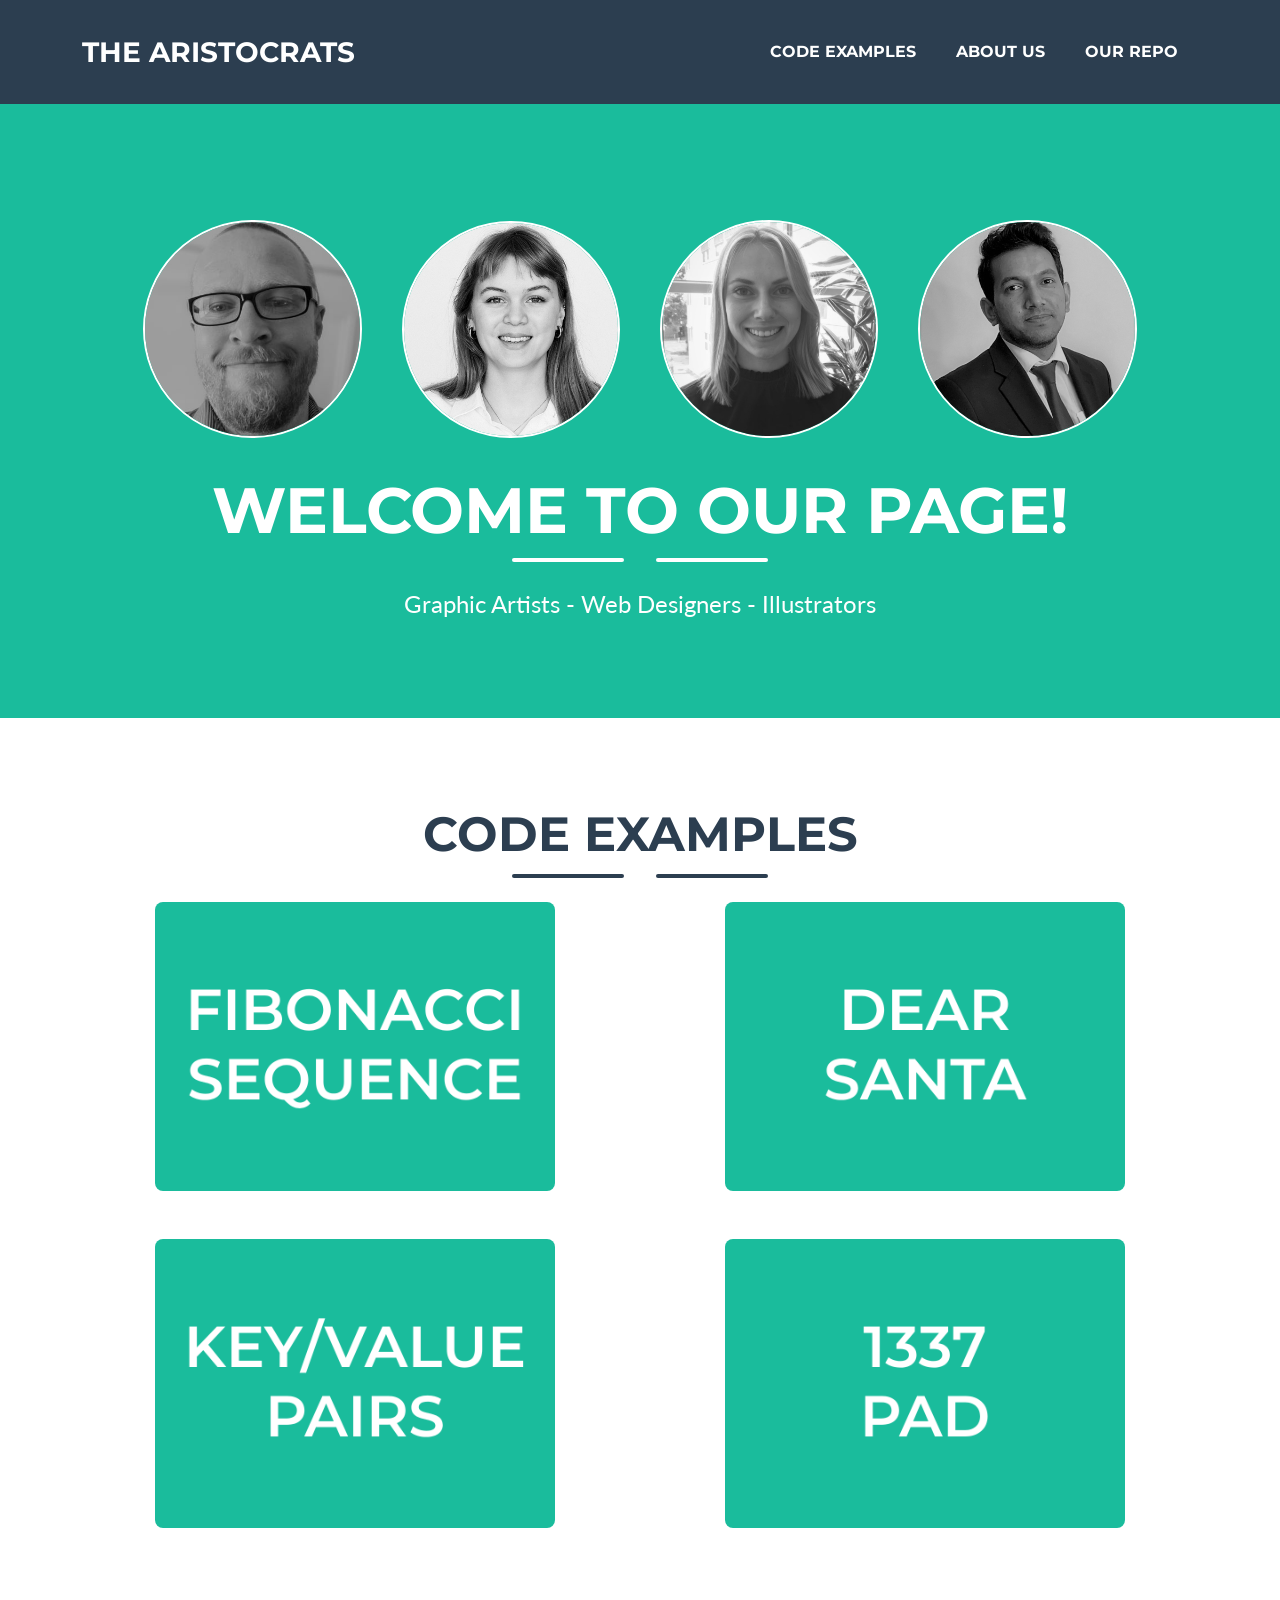
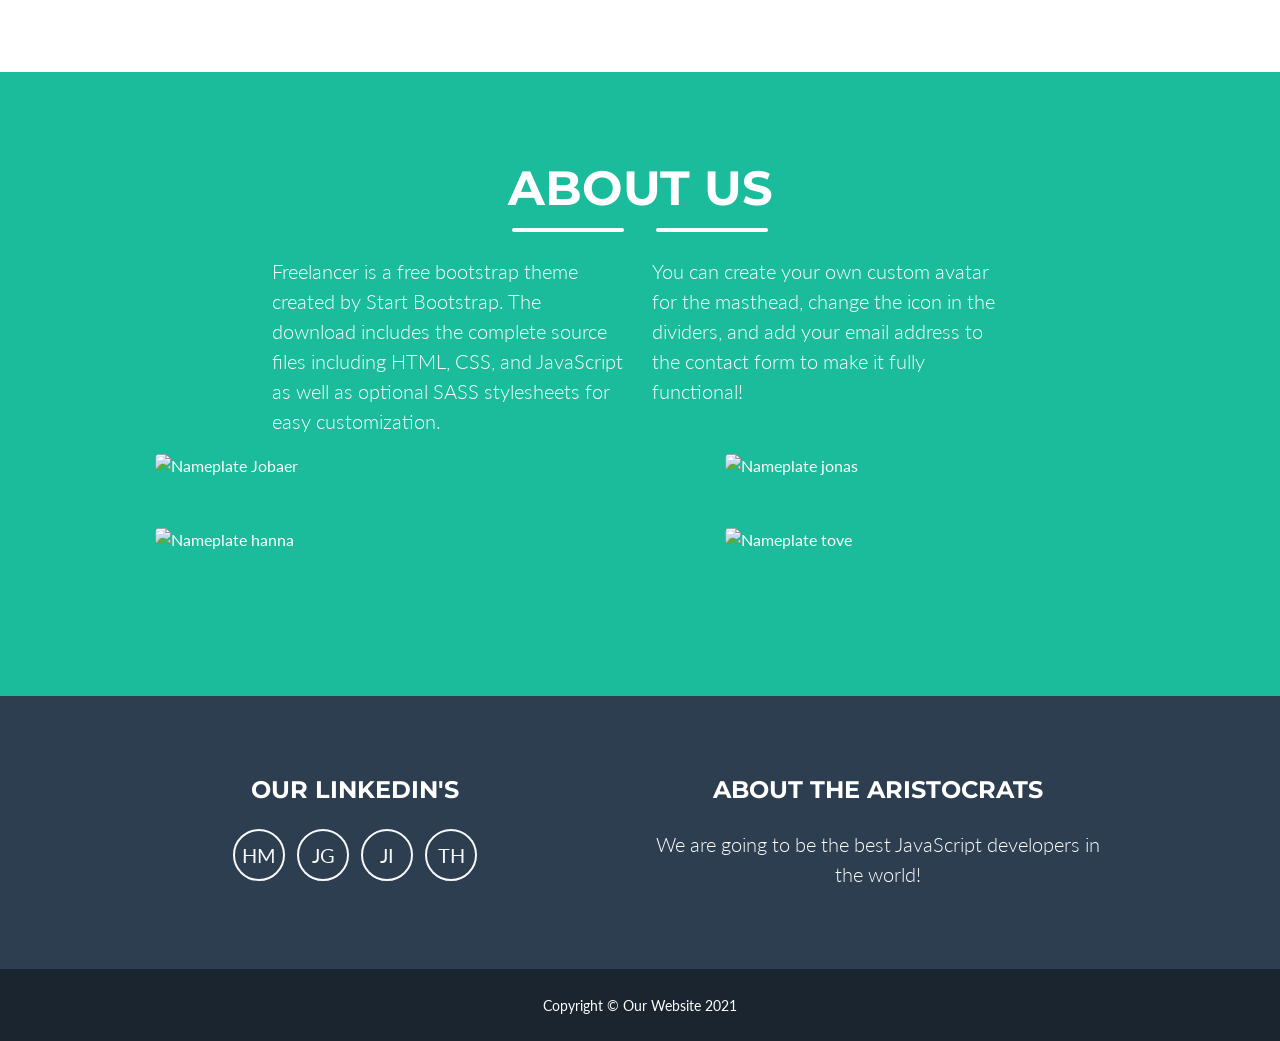
==== index.html @ 02fc76e8 "Merge pull request #24 from Jobaerx/moverepo repomove" ====
<!DOCTYPE html>
<html lang="en">
    <head>
        <meta charset="utf-8" />
        <meta name="viewport" content="width=device-width, initial-scale=1, shrink-to-fit=no" />
        <meta name="description" content="" />
        <meta name="author" content="" />
        <title>Group 2 - The Aristocrats</title>
        <!-- Favicon-->
        <link rel="icon" type="image/x-icon" href="assets/favicon.ico" />
        <!-- Font Awesome icons (free version)-->
        <script src="https://use.fontawesome.com/releases/v5.15.3/js/all.js" crossorigin="anonymous"></script>
        <!-- Google fonts-->
        <link href="https://fonts.googleapis.com/css?family=Montserrat:400,700" rel="stylesheet" type="text/css" />
        <link href="https://fonts.googleapis.com/css?family=Lato:400,700,400italic,700italic" rel="stylesheet" type="text/css" />
        <!-- Core theme CSS (includes Bootstrap)-->
        <link href="css/styles.css" rel="stylesheet" />
        <link rel="stylesheet" href="css/ownstyle.css">
    </head>
    <body id="page-top">
        <!-- Navigation-->
        <nav class="navbar navbar-expand-lg bg-secondary text-uppercase fixed-top" id="mainNav">
            <div class="container">
                <a class="navbar-brand" href="#page-top">The Aristocrats</a>
                <button class="navbar-toggler text-uppercase font-weight-bold bg-primary text-white rounded" type="button" data-bs-toggle="collapse" data-bs-target="#navbarResponsive" aria-controls="navbarResponsive" aria-expanded="false" aria-label="Toggle navigation">
                    Menu
                    <i class="fas fa-bars"></i>
                </button>
                <div class="collapse navbar-collapse" id="navbarResponsive">
                    <ul class="navbar-nav ms-auto">
                        <li class="nav-item mx-0 mx-lg-1"><a class="nav-link py-3 px-0 px-lg-3 rounded" href="#portfolio">Code examples</a></li>
                        <li class="nav-item mx-0 mx-lg-1"><a class="nav-link py-3 px-0 px-lg-3 rounded" href="#about">About us</a></li>
                        <li class="nav-item mx-0 mx-lg-1"><a class="nav-link py-3 px-0 px-lg-3 rounded" href="https://github.com/Jobaerx/Mini-project">Our repo</a></li>
                    </ul>
                </div>
            </div>
        </nav>
        <!-- Masthead-->
        <header class="masthead bg-primary text-white text-center">
            <div class="container d-flex align-items-center flex-column">
                <!-- Masthead Avatar Image-->
                <div class="container d-flex align-items-center justify-content-center flex-row">
                    <!-- remove class: masthead-avatar mb-5 -->
                    <img class="profilepic" src="assets/img/portfolio/jonas.png" alt="Portrait Jonas" />
                    <img class="profilepic" src="assets/img/portfolio/hanna.png" alt="Portrait Hanna" />
                    <img class="profilepic" src="assets/img/portfolio/tove.png" alt="Portrait tove" />
                    <img class="profilepic" src="assets/img/portfolio/jobaer.png" alt="Portrait jobaer" />
                </div>
                <!-- Masthead Heading-->
                <br>
                <h1 class="masthead-heading text-uppercase mb-0">Welcome to our page!</h1>
                <!-- Icon Divider-->
                <div class="divider-custom divider-light">
                    <div class="divider-custom-line"></div>
                    <div class="divider-custom-icon"><i class="fas fa-star"></i></div>
                    <div class="divider-custom-line"></div>
                </div>
                <!-- Masthead Subheading-->
                <p class="masthead-subheading font-weight-light mb-0">Graphic Artists - Web Designers - Illustrators</p>
            </div>
        </header>
        <!-- Portfolio Section-->
        <section class="page-section portfolio" id="portfolio">
            <div class="container">
                <!-- Portfolio Section Heading-->
                <h2 class="page-section-heading text-center text-uppercase text-secondary mb-0">Code examples</h2>
                <!-- Icon Divider-->
                <div class="divider-custom">
                    <div class="divider-custom-line"></div>
                    <div class="divider-custom-icon"><i class="fas fa-star"></i></div>
                    <div class="divider-custom-line"></div>
                </div>
                <!-- Portfolio Grid Items-->
                <div class="row justify-content-center">
                    <!-- Portfolio Item 1-->
                    <div class="col-md-6 col-lg-6 mb-5">
                        <div class="portfolio-item mx-auto" data-bs-toggle="modal" data-bs-target="#portfolioModal1">
                            <div class="portfolio-item-caption d-flex align-items-center justify-content-center h-100 w-100">
                                <div class="portfolio-item-caption-content text-center text-white"><i class="fas fa-plus fa-3x"></i></div>
                            </div>
                            <img class="img-fluid" src="assets/img/kodexempel-fib.png" alt="Fibonacci sequence" />
                        </div>
                    </div>
                    <!-- Portfolio Item 2-->
                    <div class="col-md-6 col-lg-6 mb-5">
                        <div class="portfolio-item mx-auto" data-bs-toggle="modal" data-bs-target="#portfolioModal2">
                            <div class="portfolio-item-caption d-flex align-items-center justify-content-center h-100 w-100">
                                <div class="portfolio-item-caption-content text-center text-white"><i class="fas fa-plus fa-3x"></i></div>
                            </div>
                            <img class="img-fluid" src="assets/img/kodexempel-santa.png" alt="Dear Santa" />
                        </div>
                    </div>
                    <!-- Portfolio Item 3-->
                    <div class="col-md-6 col-lg-6 mb-5">
                        <div class="portfolio-item mx-auto" data-bs-toggle="modal" data-bs-target="#portfolioModal3">
                            <div class="portfolio-item-caption d-flex align-items-center justify-content-center h-100 w-100">
                                <div class="portfolio-item-caption-content text-center text-white"><i class="fas fa-plus fa-3x"></i></div>
                            </div>
                            <img class="img-fluid" src="assets/img/kodexempel-key.png" alt="Key-value pairs" />
                        </div>
                    </div>
                    <!-- Portfolio Item 4-->
                    <div class="col-md-6 col-lg-6 mb-5 mb-lg-0">
                        <div class="portfolio-item mx-auto" data-bs-toggle="modal" data-bs-target="#portfolioModal4">
                            <div class="portfolio-item-caption d-flex align-items-center justify-content-center h-100 w-100">
                                <div class="portfolio-item-caption-content text-center text-white"><i class="fas fa-plus fa-3x"></i></div>
                            </div>
                            <img class="img-fluid" src="assets/img/kodexempel-1337.png" alt="1337 pad" />
                        </div>
                    </div>
                    
                  </div>
                
            </div>
        </section>
        <!-- About Section-->
        <section class="page-section bg-primary text-white mb-0 portfolio" id="about">
            <div class="container">
                <!-- About Section Heading-->
                <h2 class="page-section-heading text-center text-uppercase text-white">About us</h2>
                <!-- Icon Divider-->
                <div class="divider-custom divider-light">
                    <div class="divider-custom-line"></div>
                    <div class="divider-custom-icon"><i class="fas fa-star"></i></div>
                    <div class="divider-custom-line"></div>
                </div>
                <!-- About Section Content-->
                <div class="row">
                    <div class="col-lg-4 ms-auto"><p class="lead">Freelancer is a free bootstrap theme created by Start Bootstrap. The download includes the complete source files including HTML, CSS, and JavaScript as well as optional SASS stylesheets for easy customization.</p></div>
                    <div class="col-lg-4 me-auto"><p class="lead">You can create your own custom avatar for the masthead, change the icon in the dividers, and add your email address to the contact form to make it fully functional!</p></div>
                </div>
                <!-- About section grid items-->
            
                <div class="row justify-content-center">
                    <!-- About Item 1-->
                    <div class="col-md-6 col-lg-6 mb-5">
                        <div class="portfolio-item mx-auto" data-bs-toggle="modal" data-bs-target="#aboutModal1">
                            <div class="portfolio-item-caption d-flex align-items-center justify-content-center h-100 w-100">
                                <div class="portfolio-item-caption-content text-center text-white"><i class="fas fa-plus fa-3x"></i></div>
                            </div>
                            <img class="img-fluid" src="assets/img/jobaertxt.png" alt="Nameplate Jobaer" />
                            
                        </div>
                    </div>
                    <!-- About Item 2-->
                    <div class="col-md-6 col-lg-6 mb-5">
                        <div class="portfolio-item mx-auto" data-bs-toggle="modal" data-bs-target="#aboutModal2">
                            <div class="portfolio-item-caption d-flex align-items-center justify-content-center h-100 w-100">
                                <div class="portfolio-item-caption-content text-center text-white"><i class="fas fa-plus fa-3x"></i></div>
                            </div>
                            <img class="img-fluid" src="assets/img/jonastxt.png" alt="Nameplate jonas" />
                        </div>
                    </div>
                    <!-- About Item 3-->
                    <div class="col-md-6 col-lg-6 mb-5">
                        <div class="portfolio-item mx-auto" data-bs-toggle="modal" data-bs-target="#aboutModal3">
                            <div class="portfolio-item-caption d-flex align-items-center justify-content-center h-100 w-100">
                                <div class="portfolio-item-caption-content text-center text-white"><i class="fas fa-plus fa-3x"></i></div>
                            </div>
                            <img class="img-fluid" src="assets/img/hannatxt.png" alt="Nameplate hanna" />
                        </div>
                    </div>
                    <!-- About Item 4-->
                    <div class="col-md-6 col-lg-6 mb-5 mb-lg-0">
                        <div class="portfolio-item mx-auto" data-bs-toggle="modal" data-bs-target="#aboutModal4">
                            <div class="portfolio-item-caption d-flex align-items-center justify-content-center h-100 w-100">
                                <div class="portfolio-item-caption-content text-center text-white"><i class="fas fa-plus fa-3x"></i></div>
                            </div>
                            <img class="img-fluid" src="assets/img/tovetxt.png" alt="Nameplate tove" />
                        </div>
                    </div>
                </div>                
            </div>
        </section>
        <!-- Footer-->
        <footer class="footer text-center">
            <div class="container">
                <div class="row">
                    <!-- Footer Social Icons-->
                    <div class="col-lg-6 mb-5 mb-lg-0">
                        <h4 class="text-uppercase mb-4">Our LinkedIn's</h4>
                        <a class="btn btn-outline-light btn-social mx-1" href="https://www.linkedin.com/in/hanna-mellin-329b38a8/">HM</a>
                        <a class="btn btn-outline-light btn-social mx-1" href="https://www.linkedin.com/in/jonas-gehlin-86011b58/">JG</a>
                        <a class="btn btn-outline-light btn-social mx-1" href="https://www.linkedin.com/in/jobaer-islam/">JI</a>
                        <a class="btn btn-outline-light btn-social mx-1" href="https://www.linkedin.com/in/tove-henriksson-28b009138/">TH</a>
                    </div>
                    <!-- Footer About Text-->
                    <div class="col-lg-5">
                        <h4 class="text-uppercase mb-4">About the Aristocrats</h4>
                        <p class="lead mb-0">
                            We are going to be the best JavaScript developers in the world!
                        </p>
                    </div>
                </div>
            </div>
        </footer>
        <!-- Copyright Section-->
        <div class="copyright py-4 text-center text-white">
            <div class="container"><small>Copyright &copy; Our Website 2021</small></div>
        </div>
        <!-- Portfolio Modals-->
        <!-- Portfolio Modal 1-->
        <div class="portfolio-modal modal fade" id="portfolioModal1" tabindex="-1" aria-labelledby="portfolioModal1" aria-hidden="true">
            <div class="modal-dialog modal-xl">
                <div class="modal-content">
                    <div class="modal-header border-0"><button class="btn-close" type="button" data-bs-dismiss="modal" aria-label="Close"></button></div>
                    <div class="modal-body text-center pb-5">
                        <div class="container">
                            <div class="row justify-content-center">
                                <div class="col-lg-8">
                                    <!-- Portfolio Modal - Title-->
                                    <h2 class="portfolio-modal-title text-secondary text-uppercase mb-0">Jobaers exempel</h2>
                                    <!-- Icon Divider-->
                                    <div class="divider-custom">
                                        <div class="divider-custom-line"></div>
                                        <div class="divider-custom-icon"><i class="fas fa-star"></i></div>
                                        <div class="divider-custom-line"></div>
                                    </div>
                                    <!-- Portfolio Modal - Image-->
                                    <img class="img-fluid rounded mb-5" src="assets/img/jobaerskod.png" alt="" />
                                    <!-- Portfolio Modal - Text-->
                                    <p class="mb-4">Ev text?</p>
                                
                                </div>
                            </div>
                        </div>
                    </div>
                </div>
            </div>
        </div>
        <!-- Portfolio Modal 2-->
        <div class="portfolio-modal modal fade" id="portfolioModal2" tabindex="-1" aria-labelledby="portfolioModal2" aria-hidden="true">
            <div class="modal-dialog modal-xl">
                <div class="modal-content">
                    <div class="modal-header border-0"><button class="btn-close" type="button" data-bs-dismiss="modal" aria-label="Close"></button></div>
                    <div class="modal-body text-center pb-5">
                        <div class="container">
                            <div class="row justify-content-center">
                                <div class="col-lg-8">
                                    <!-- Portfolio Modal - Title-->
                                    <h2 class="portfolio-modal-title text-secondary text-uppercase mb-0">Jonas exempel</h2>
                                    <!-- Icon Divider-->
                                    <div class="divider-custom">
                                        <div class="divider-custom-line"></div>
                                        <div class="divider-custom-icon"><i class="fas fa-star"></i></div>
                                        <div class="divider-custom-line"></div>
                                    </div>
                                    <!-- Portfolio Modal - Image-->
                                    <img class="img-fluid rounded mb-5" src="assets/img/jonaskod.png" alt="..." />
                                    <!-- Portfolio Modal - Text-->
                                    <p class="mb-4">Ev text?</p>
                                
                                </div>
                            </div>
                        </div>
                    </div>
                </div>
            </div>
        </div>
        <!-- Portfolio Modal 3-->
        <div class="portfolio-modal modal fade" id="portfolioModal3" tabindex="-1" aria-labelledby="portfolioModal3" aria-hidden="true">
            <div class="modal-dialog modal-xl">
                <div class="modal-content">
                    <div class="modal-header border-0"><button class="btn-close" type="button" data-bs-dismiss="modal" aria-label="Close"></button></div>
                    <div class="modal-body text-center pb-5">
                        <div class="container">
                            <div class="row justify-content-center">
                                <div class="col-lg-8">
                                    <!-- Portfolio Modal - Title-->
                                    <h2 class="portfolio-modal-title text-secondary text-uppercase mb-0">Hannas exempel</h2>
                                    <!-- Icon Divider-->
                                    <div class="divider-custom">
                                        <div class="divider-custom-line"></div>
                                        <div class="divider-custom-icon"><i class="fas fa-star"></i></div>
                                        <div class="divider-custom-line"></div>
                                    </div>
                                    <!-- Portfolio Modal - Image-->
                                    <img class="img-fluid rounded mb-5" src="assets/img/hannaskod.png" alt="..." />
                                    <!-- Portfolio Modal - Text-->
                                    <p class="mb-4">Ev text?</p>
                                    
                                </div>
                            </div>
                        </div>
                    </div>
                </div>
            </div>
        </div>
        <!-- Portfolio Modal 4-->
        <div class="portfolio-modal modal fade" id="portfolioModal4" tabindex="-1" aria-labelledby="portfolioModal4" aria-hidden="true">
            <div class="modal-dialog modal-xl">
                <div class="modal-content">
                    <div class="modal-header border-0"><button class="btn-close" type="button" data-bs-dismiss="modal" aria-label="Close"></button></div>
                    <div class="modal-body text-center pb-5">
                        <div class="container">
                            <div class="row justify-content-center">
                                <div class="col-lg-8">
                                    <!-- Portfolio Modal - Title-->
                                    <h2 class="portfolio-modal-title text-secondary text-uppercase mb-0">Toves exempel</h2>
                                    <!-- Icon Divider-->
                                    <div class="divider-custom">
                                        <div class="divider-custom-line"></div>
                                        <div class="divider-custom-icon"><i class="fas fa-star"></i></div>
                                        <div class="divider-custom-line"></div>
                                    </div>
                                    <!-- Portfolio Modal - Image-->
                                    <img class="img-fluid rounded mb-5" src="assets/img/toveskod.png" alt="..." />
                                    <!-- Portfolio Modal - Text-->
                                    <p class="mb-4">Ev text?</p>
                                    
                                </div>
                            </div>
                        </div>
                    </div>
                </div>
            </div>
        </div>

        <!-- About Modals-->
        <!-- About Modal 1-->
        <div class="portfolio-modal modal fade" id="aboutModal1" tabindex="-1" aria-labelledby="aboutModal1" aria-hidden="true">
            <div class="modal-dialog modal-xl">
                <div class="modal-content">
                    <div class="modal-header border-0"><button class="btn-close" type="button" data-bs-dismiss="modal" aria-label="Close"></button></div>
                    <div class="modal-body text-center pb-5">
                        <div class="container">
                            <div class="row justify-content-center">
                                <div class="col-lg-8">
                                    <!-- About Modal - Title-->
                                    <h2 class="portfolio-modal-title text-secondary text-uppercase mb-0">Jobaer</h2>
                                    <!-- Icon Divider-->
                                    <div class="divider-custom">
                                        <div class="divider-custom-line"></div>
                                        <div class="divider-custom-icon"><i class="fas fa-star"></i></div>
                                        <div class="divider-custom-line"></div>
                                    </div>
                                    <!-- About Modal - Image-->
                                    <img class="aboutpic z-depth-2" alt="100x100" src="assets/img/portfolio/jobaer.png"
                                    data-holder-rendered="true" pb-sm-5>
                                    </br>
                                    <p class="mb-4 pt-4" ><strong>Jobaer Islam</strong>, 26 år gammal och bor i Märsta. Jag gillar att resa och smaka på nya maträtter från olika delar av välden </p>
                        
                                    <img class="interestPic c" src="assets/img/portfolio/job_intresse.jpg" alt="View through window " />
                                    
                                    <!-- About Modal - Text-->
                                   
                                </div>
                            </div>
                        </div>
                    </div>
                </div>
            </div>
        </div>
        <!-- About Modal 2-->
        <div class="portfolio-modal modal fade" id="aboutModal2" tabindex="-1" aria-labelledby="aboutModal2" aria-hidden="true">
            <div class="modal-dialog modal-xl">
                <div class="modal-content">
                    <div class="modal-header border-0"><button class="btn-close" type="button" data-bs-dismiss="modal" aria-label="Close"></button></div>
                    <div class="modal-body text-center pb-5">
                        <div class="container">
                            <div class="row justify-content-center">
                                <div class="col-lg-8">
                                    <!-- About Modal - Title-->
                                    <h2 class="portfolio-modal-title text-secondary text-uppercase mb-0">Jonas</h2>
                                    <!-- Icon Divider-->
                                    <div class="divider-custom">
                                        <div class="divider-custom-line"></div>
                                        <div class="divider-custom-icon"><i class="fas fa-star"></i></div>
                                        <div class="divider-custom-line"></div>
                                    </div>
                                    <!-- About Modal - Image-->
                                    <img class="aboutpic z-depth-2" alt="100x100" src="assets/img/portfolio/jonas.png"
                                    data-holder-rendered="true">
                                    
                                    <!-- About Modal - Text-->
                                    <p class="mb-4 pt-4">Jag är 43 år och bor söder om Stockholm med fru, två barn, 10 hönor och två hundar. När jag inte skriver kod tycker jag mycket om att spela och lyssna på musik.</p>
                                    <img class="interestPic" src="assets/img/portfolio/jonas_intresse.png" alt="Picture of a guitar" />
                                </div>
                            </div>
                        </div>
                    </div>
                </div>
            </div>
        </div>
        <!-- About Modal 3-->
        <div class="portfolio-modal modal fade" id="aboutModal3" tabindex="-1" aria-labelledby="aboutModal3" aria-hidden="true">
            <div class="modal-dialog modal-xl">
                <div class="modal-content">
                    <div class="modal-header border-0"><button class="btn-close" type="button" data-bs-dismiss="modal" aria-label="Close"></button></div>
                    <div class="modal-body text-center pb-5">
                        <div class="container">
                            <div class="row justify-content-center">
                                <div class="col-lg-8">
                                    <!-- About Modal - Title-->
                                    <h2 class="portfolio-modal-title text-secondary text-uppercase mb-0">Hanna</h2>
                                    <!-- Icon Divider-->
                                    <div class="divider-custom">
                                        <div class="divider-custom-line"></div>
                                        <div class="divider-custom-icon"><i class="fas fa-star"></i></div>
                                        <div class="divider-custom-line"></div>
                                    </div>
                                    <!-- About Modal - Image-->
                                    <img class="aboutpic z-depth-2" alt="100x100" src="assets/img/portfolio/hanna.png"
                                    data-holder-rendered="true">
                                    
                                    <!-- About Modal - Text-->
                                    <p class="mb-4 pt-4"><strong>Hanna</strong> is 27 years old and lives in Stockholm. She is a dachshund lover and suffers from a terrible git phobia. When she is not working on your next website, she hangs out with friends or does something crafty.</p>
                                    <img class="interestPic" src="assets/img/portfolio/hanna_intresse.png" alt="Pic of a dog" />
                                </div>
                            </div>
                        </div>
                    </div>
                </div>
            </div>
        </div>
        <!-- About Modal 4-->
        <div class="portfolio-modal modal fade" id="aboutModal4" tabindex="-1" aria-labelledby="aboutModal4" aria-hidden="true">
            <div class="modal-dialog modal-xl">
                <div class="modal-content">
                    <div class="modal-header border-0"><button class="btn-close" type="button" data-bs-dismiss="modal" aria-label="Close"></button></div>
                    <div class="modal-body text-center pb-5">
                        <div class="container">
                            <div class="row justify-content-center">
                                <div class="col-lg-8">
                                    <!-- About Modal - Title-->
                                    <h2 class="portfolio-modal-title text-secondary text-uppercase mb-0">Tove</h2>
                                    <!-- Icon Divider-->
                                    <div class="divider-custom">
                                        <div class="divider-custom-line"></div>
                                        <div class="divider-custom-icon"><i class="fas fa-star"></i></div>
                                        <div class="divider-custom-line"></div>
                                    </div>
                                    <!-- About Modal - Image-->
                                    <!-- remove class col-md-5 rounded-circle  -->
                                    <img class="aboutpic z-depth-2" alt="100x100" src="assets/img/portfolio/tove.png"
                                    data-holder-rendered="true">
                                    <!-- About Modal - Text-->
                                    <p class="mb-4 pt-4">Hallåååå! Jag heter <strong>Tove</strong> och är 27 år och bor i Uppsala. Mitt favoritdjur är häst och jag gillar mat, vin, att yoga och ta en löptur!</p>
                                    <img class="interestPic" src="assets/img/portfolio/tove_intresse.png" alt="Horse" />
                                </div>
                            </div>
                        </div>
                    </div>
                </div>
            </div>
        </div>
        
        
        <!-- Bootstrap core JS-->
        <script src="https://cdn.jsdelivr.net/npm/bootstrap@5.1.0/dist/js/bootstrap.bundle.min.js"></script>
        <!-- Core theme JS-->
        <script src="js/scripts.js"></script>
        <!-- * * * * * * * * * * * * * * * * * * * * * * * * * * * * * * * * * * * * * * * *-->
        <!-- * *                               SB Forms JS                               * *-->
        <!-- * * Activate your form at https://startbootstrap.com/solution/contact-forms * *-->
        <!-- * * * * * * * * * * * * * * * * * * * * * * * * * * * * * * * * * * * * * * * *-->
        <script src="https://cdn.startbootstrap.com/sb-forms-latest.js"></script>
    </body>
</html>
---- css/ownstyle.css ----
.profilepic {
  border-radius: 50%;
  margin: 20px;
  border: 2px solid white;
  max-width: 240px;
  width: 20%;
}

img.aboutpic {
  width: 100%;
  border-radius: 50%;
  max-width: 240px;
}

img.interestPic {
  width: 100%;
  max-width: 240px;
}
/*# sourceMappingURL=ownstyle.css.map */
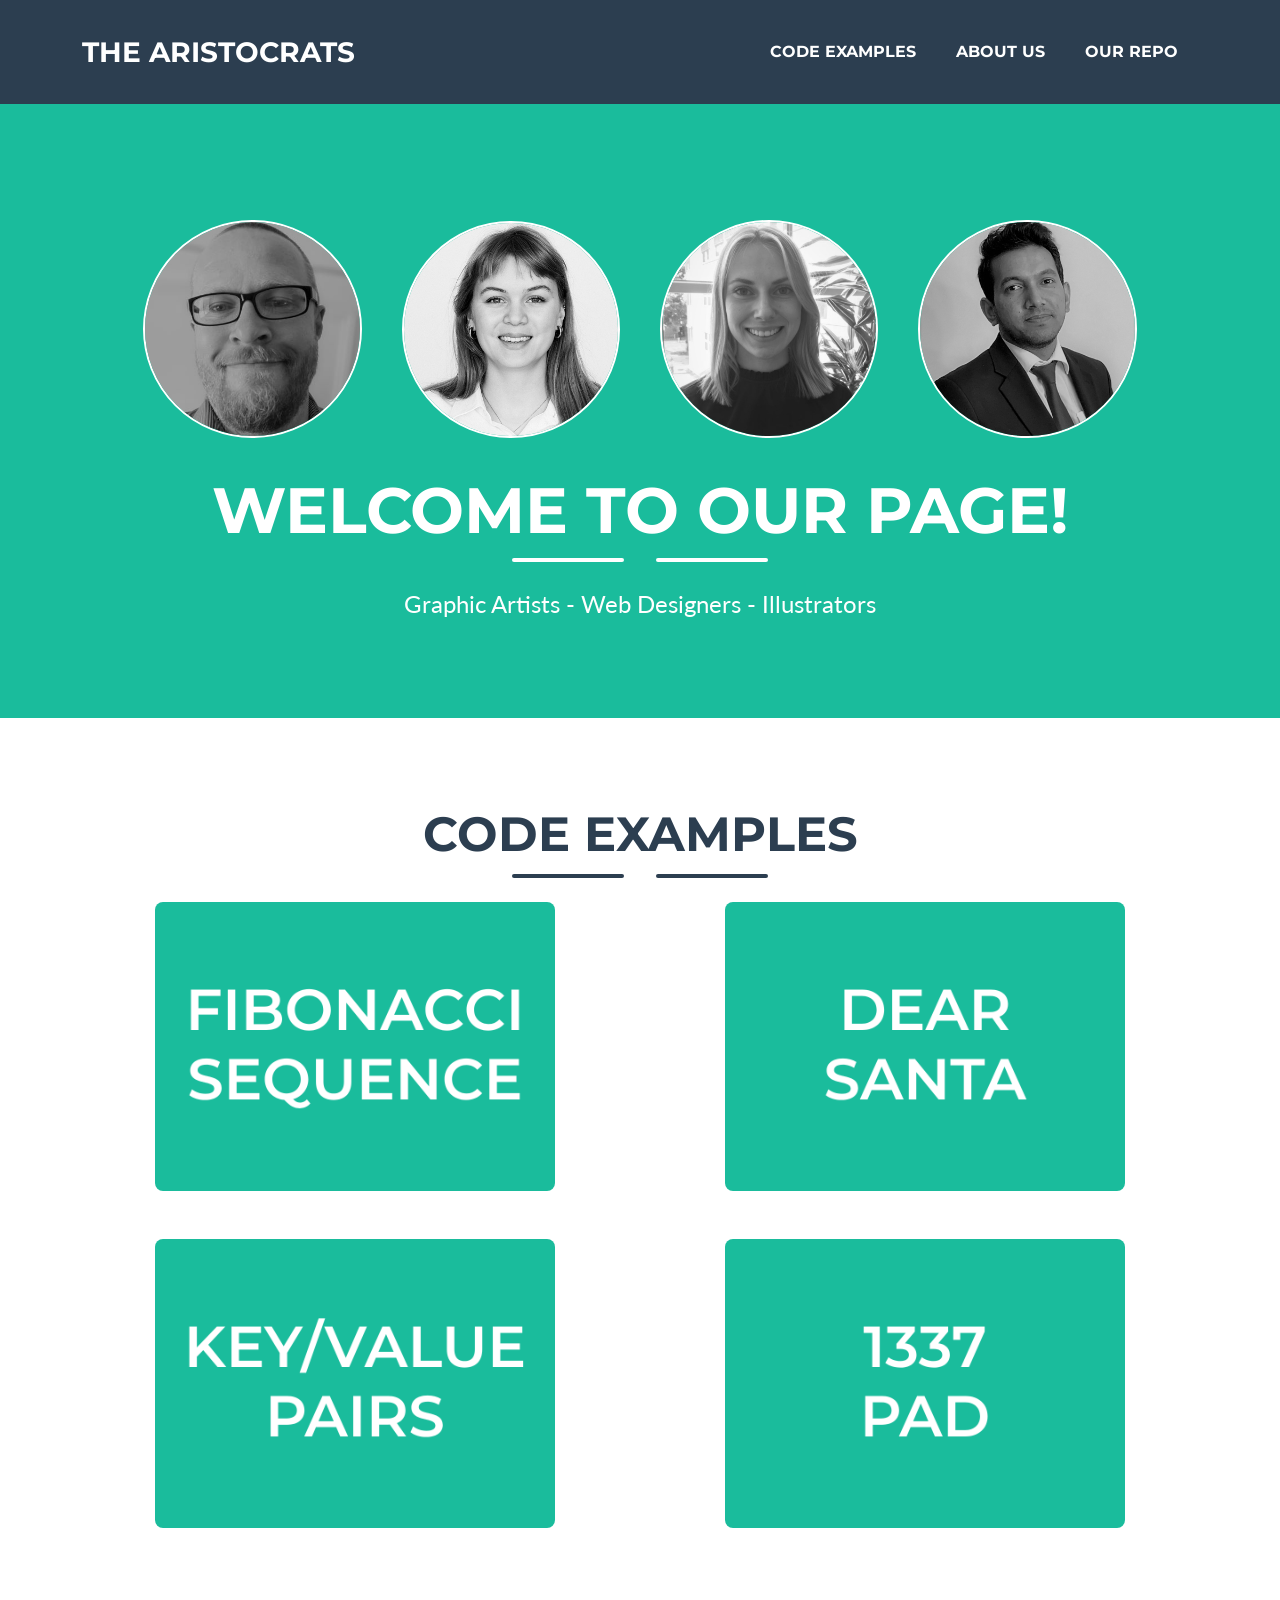
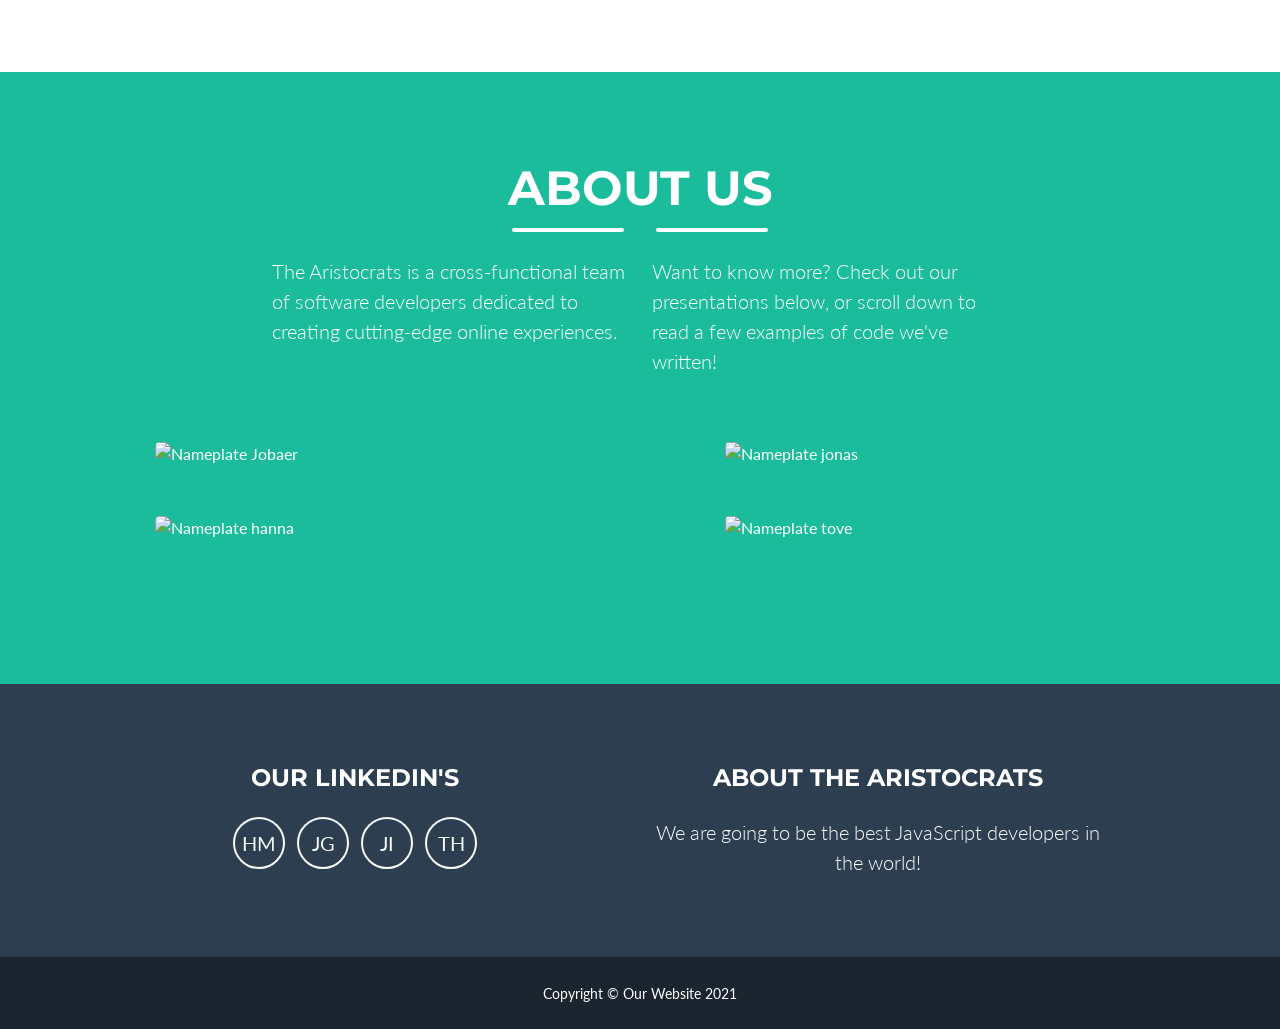
==== commit 4da0ec83: "Merge pull request #25 from Jobaerx/aboutText La till teampresentation" ====
--- a/index.html
+++ b/index.html
@@ -125,9 +125,9 @@
                     <div class="divider-custom-line"></div>
                 </div>
                 <!-- About Section Content-->
-                <div class="row">
-                    <div class="col-lg-4 ms-auto"><p class="lead">Freelancer is a free bootstrap theme created by Start Bootstrap. The download includes the complete source files including HTML, CSS, and JavaScript as well as optional SASS stylesheets for easy customization.</p></div>
-                    <div class="col-lg-4 me-auto"><p class="lead">You can create your own custom avatar for the masthead, change the icon in the dividers, and add your email address to the contact form to make it fully functional!</p></div>
+                <div class="row mb-5">
+                    <div class="col-lg-4 ms-auto"><p class="lead">The Aristocrats is a cross-functional team of software developers dedicated to creating cutting-edge online experiences.</p></div>
+                    <div class="col-lg-4 me-auto"><p class="lead">Want to know more? Check out our presentations below, or scroll down to read a few examples of code we've written!</p></div>
                 </div>
                 <!-- About section grid items-->
             
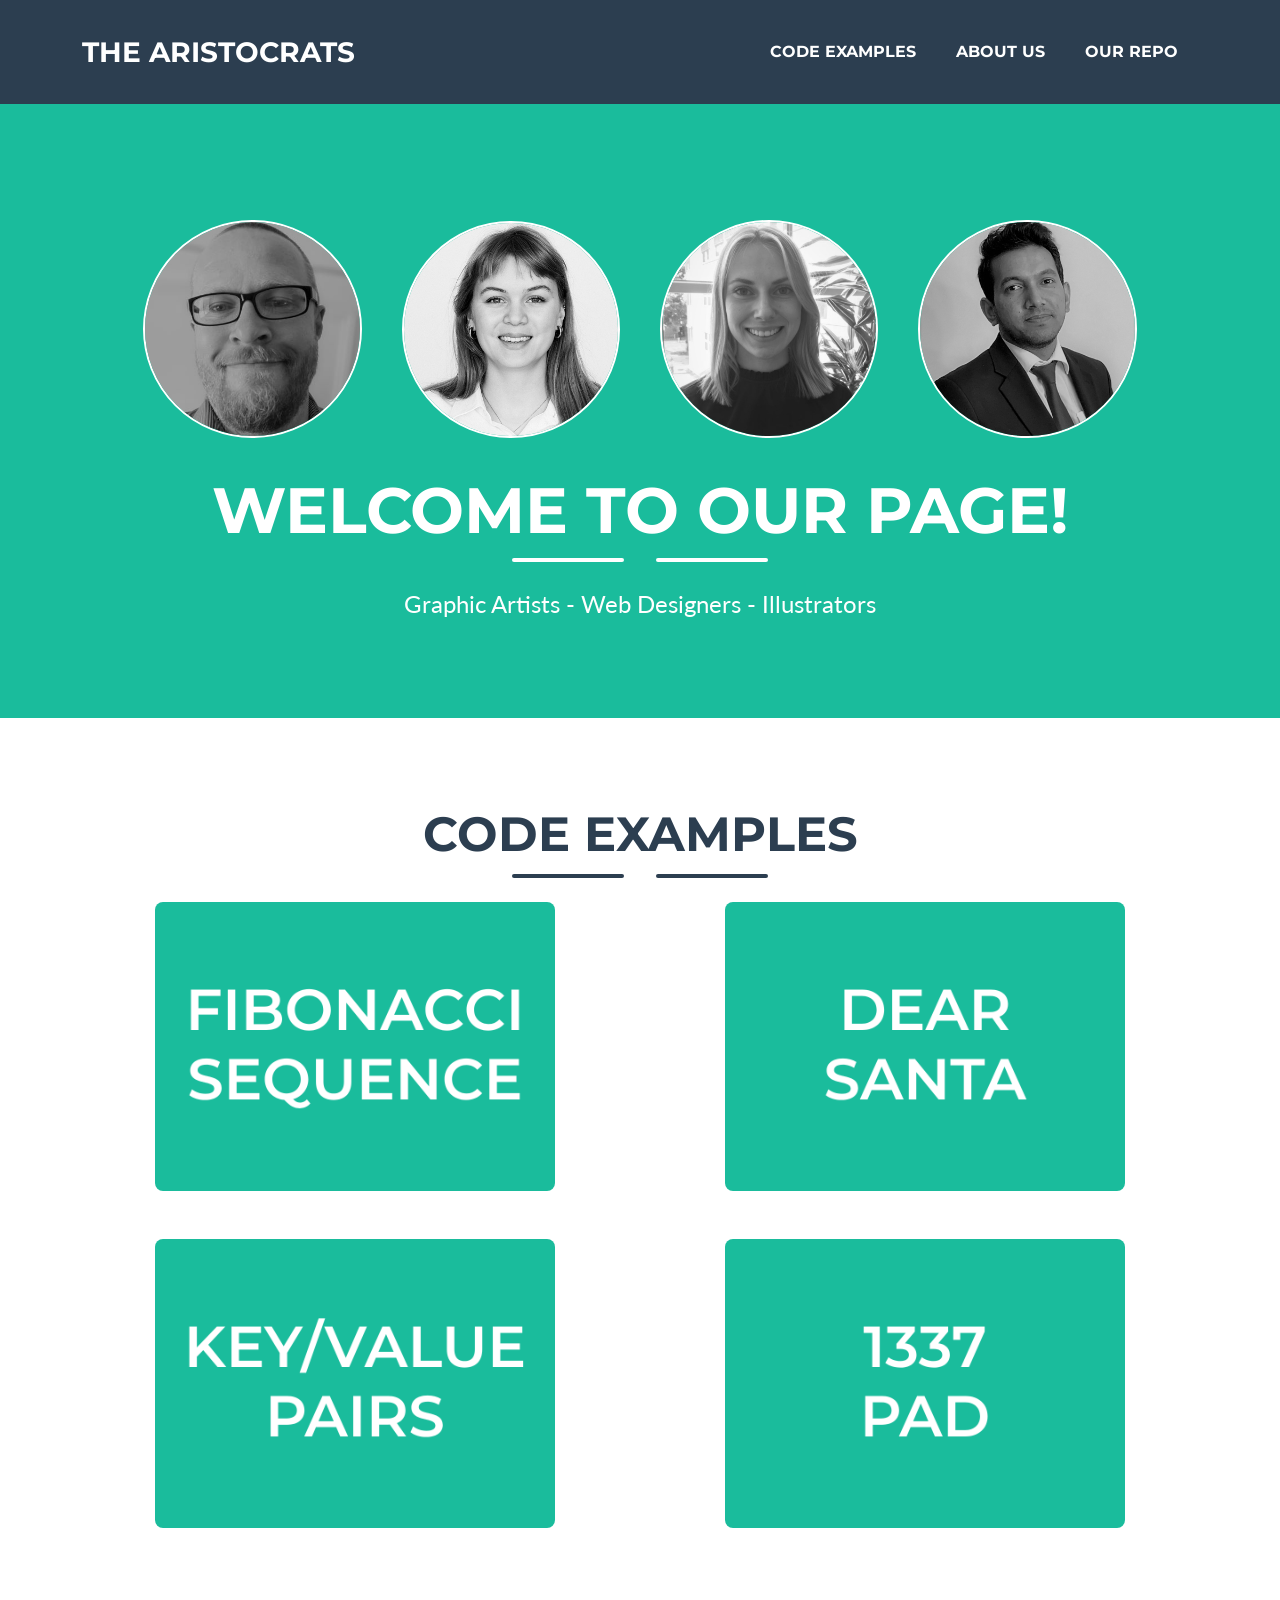
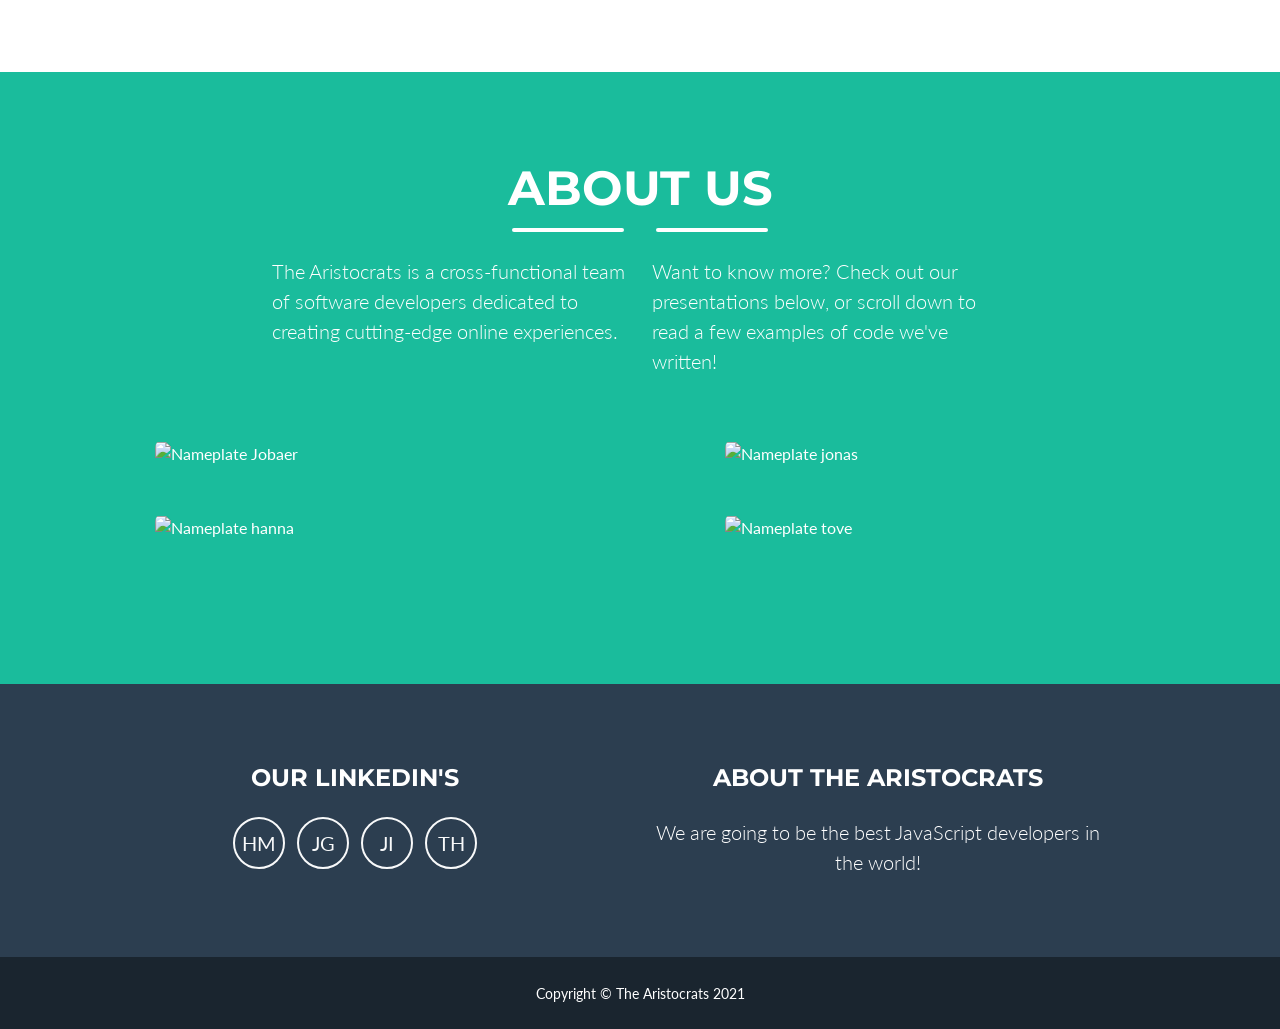
==== commit 5ba03713: "La till text om kodexemplen" ====
--- a/index.html
+++ b/index.html
@@ -196,7 +196,7 @@
         </footer>
         <!-- Copyright Section-->
         <div class="copyright py-4 text-center text-white">
-            <div class="container"><small>Copyright &copy; Our Website 2021</small></div>
+            <div class="container"><small>Copyright &copy; The Aristocrats 2021</small></div>
         </div>
         <!-- Portfolio Modals-->
         <!-- Portfolio Modal 1-->
@@ -217,9 +217,9 @@
                                         <div class="divider-custom-line"></div>
                                     </div>
                                     <!-- Portfolio Modal - Image-->
-                                    <img class="img-fluid rounded mb-5" src="assets/img/jobaerskod.png" alt="" />
+                                    <img class="img-fluid rounded mb-5" src="assets/img/jobaerskod.png" alt="Jobaers exempel" />
                                     <!-- Portfolio Modal - Text-->
-                                    <p class="mb-4">Ev text?</p>
+                                    <p class="mb-4">The Fibonacci sequence is the integer sequence where the first two terms are 0 and 1. After that, the next term is defined as the sum of the previous two terms.</p>
                                 
                                 </div>
                             </div>
@@ -246,9 +246,9 @@
                                         <div class="divider-custom-line"></div>
                                     </div>
                                     <!-- Portfolio Modal - Image-->
-                                    <img class="img-fluid rounded mb-5" src="assets/img/jonaskod.png" alt="..." />
+                                    <img class="img-fluid rounded mb-5" src="assets/img/jonaskod.png" alt="Jonas exempel" />
                                     <!-- Portfolio Modal - Text-->
-                                    <p class="mb-4">Ev text?</p>
+                                    <p class="mb-4"></p>
                                 
                                 </div>
                             </div>
@@ -275,9 +275,9 @@
                                         <div class="divider-custom-line"></div>
                                     </div>
                                     <!-- Portfolio Modal - Image-->
-                                    <img class="img-fluid rounded mb-5" src="assets/img/hannaskod.png" alt="..." />
+                                    <img class="img-fluid rounded mb-5" src="assets/img/hannaskod.png" alt="Hannas kodexempel" />
                                     <!-- Portfolio Modal - Text-->
-                                    <p class="mb-4">Ev text?</p>
+                                    <p class="mb-4">Denna kod loopar igenom ett objekt och plockar ut key-value pairs och lägger sedan in dem i en array. </p>
                                     
                                 </div>
                             </div>
@@ -306,7 +306,7 @@
                                     <!-- Portfolio Modal - Image-->
                                     <img class="img-fluid rounded mb-5" src="assets/img/toveskod.png" alt="..." />
                                     <!-- Portfolio Modal - Text-->
-                                    <p class="mb-4">Ev text?</p>
+                                    <p class="mb-4"></p>
                                     
                                 </div>
                             </div>
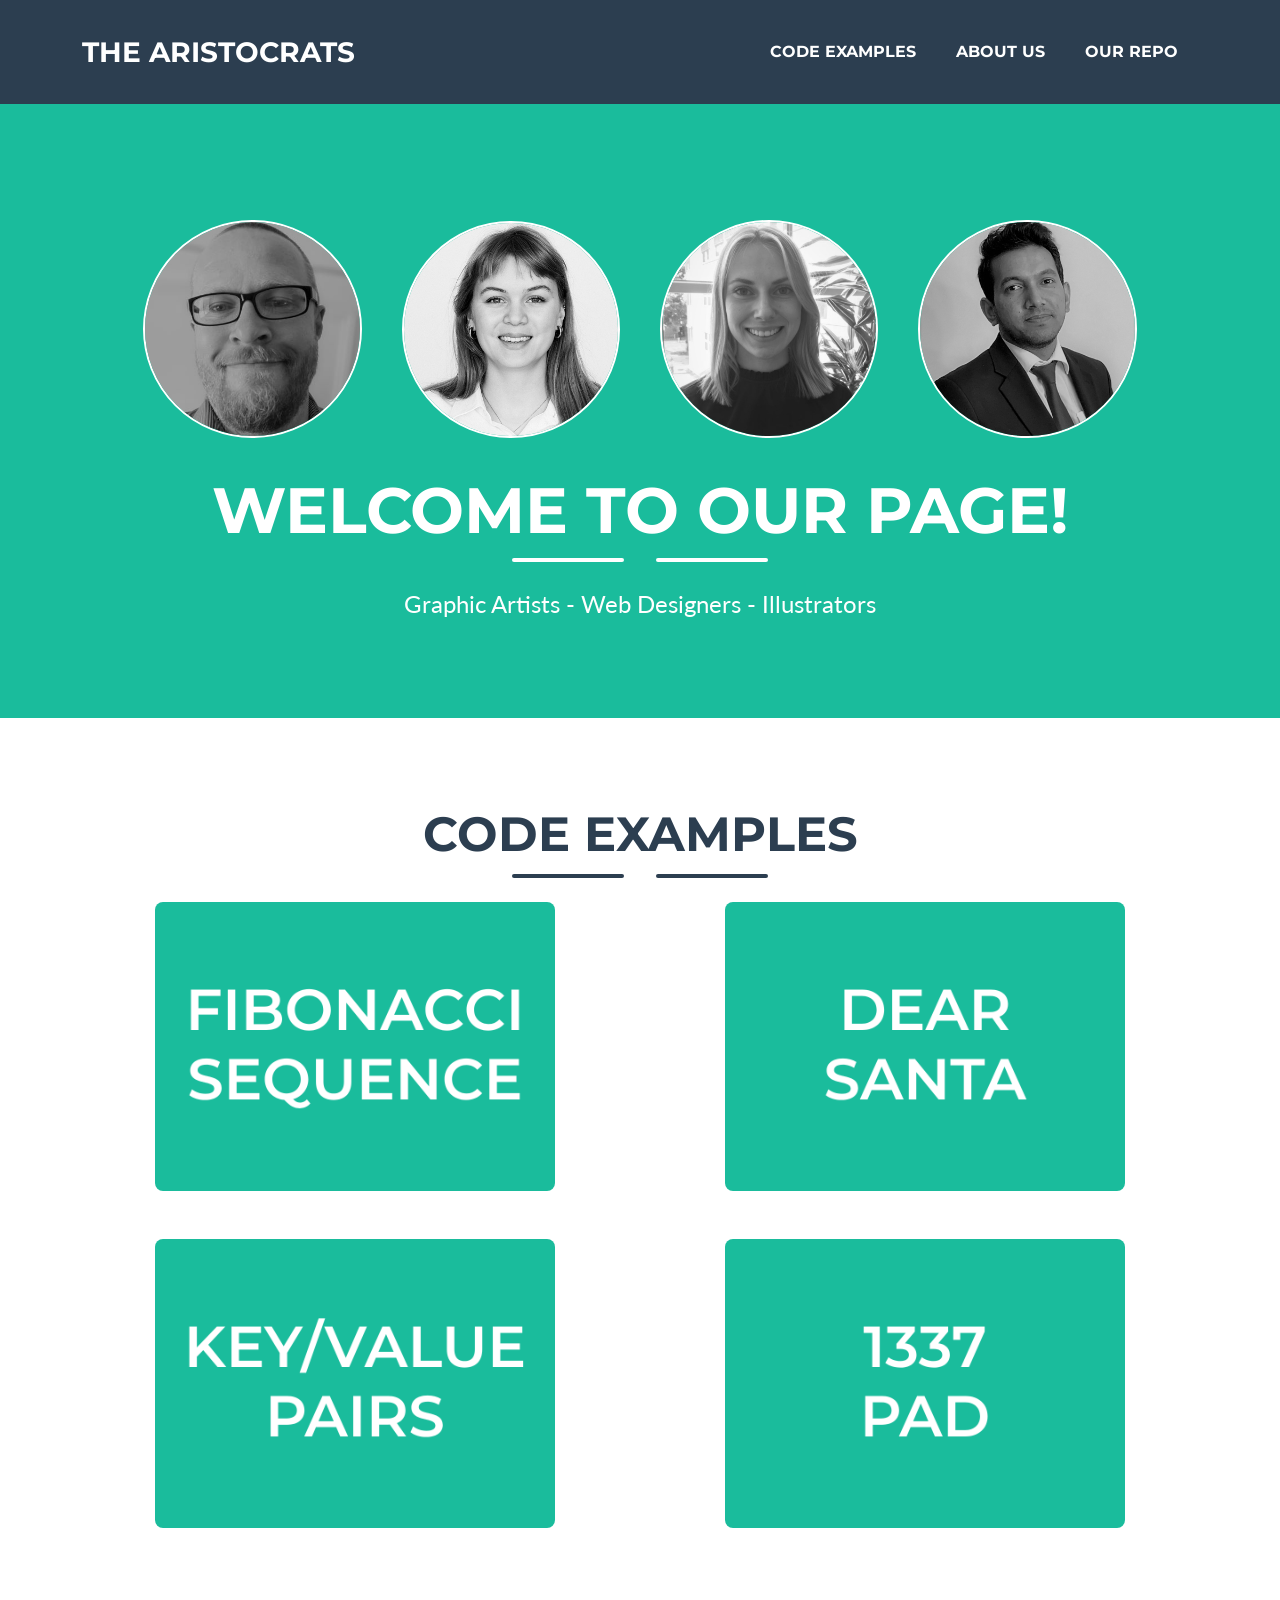
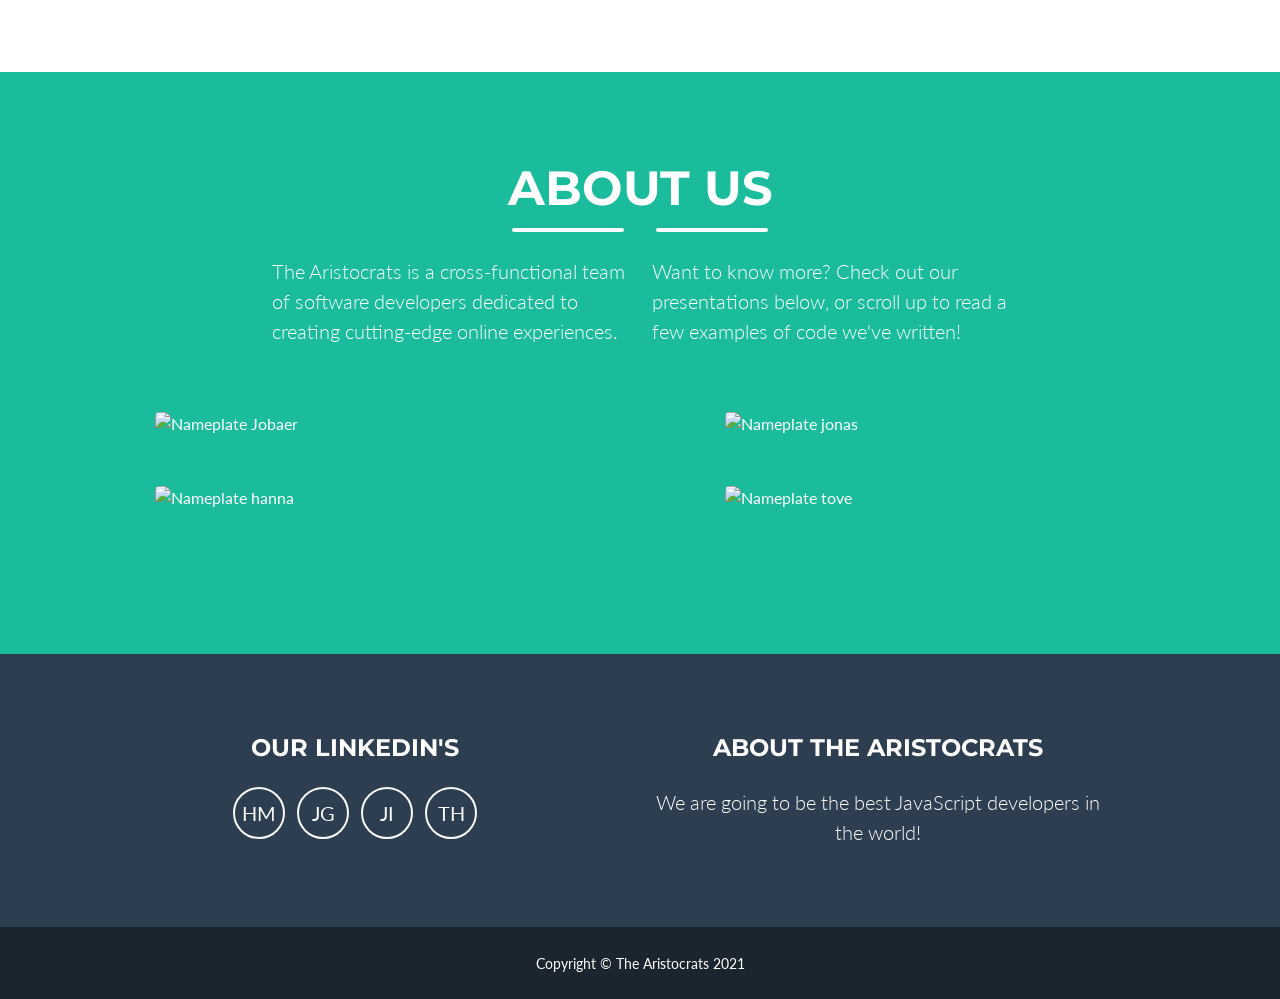
==== commit ea887361: "scroll up" ====
--- a/index.html
+++ b/index.html
@@ -127,7 +127,7 @@
                 <!-- About Section Content-->
                 <div class="row mb-5">
                     <div class="col-lg-4 ms-auto"><p class="lead">The Aristocrats is a cross-functional team of software developers dedicated to creating cutting-edge online experiences.</p></div>
-                    <div class="col-lg-4 me-auto"><p class="lead">Want to know more? Check out our presentations below, or scroll down to read a few examples of code we've written!</p></div>
+                    <div class="col-lg-4 me-auto"><p class="lead">Want to know more? Check out our presentations below, or scroll up to read a few examples of code we've written!</p></div>
                 </div>
                 <!-- About section grid items-->
             
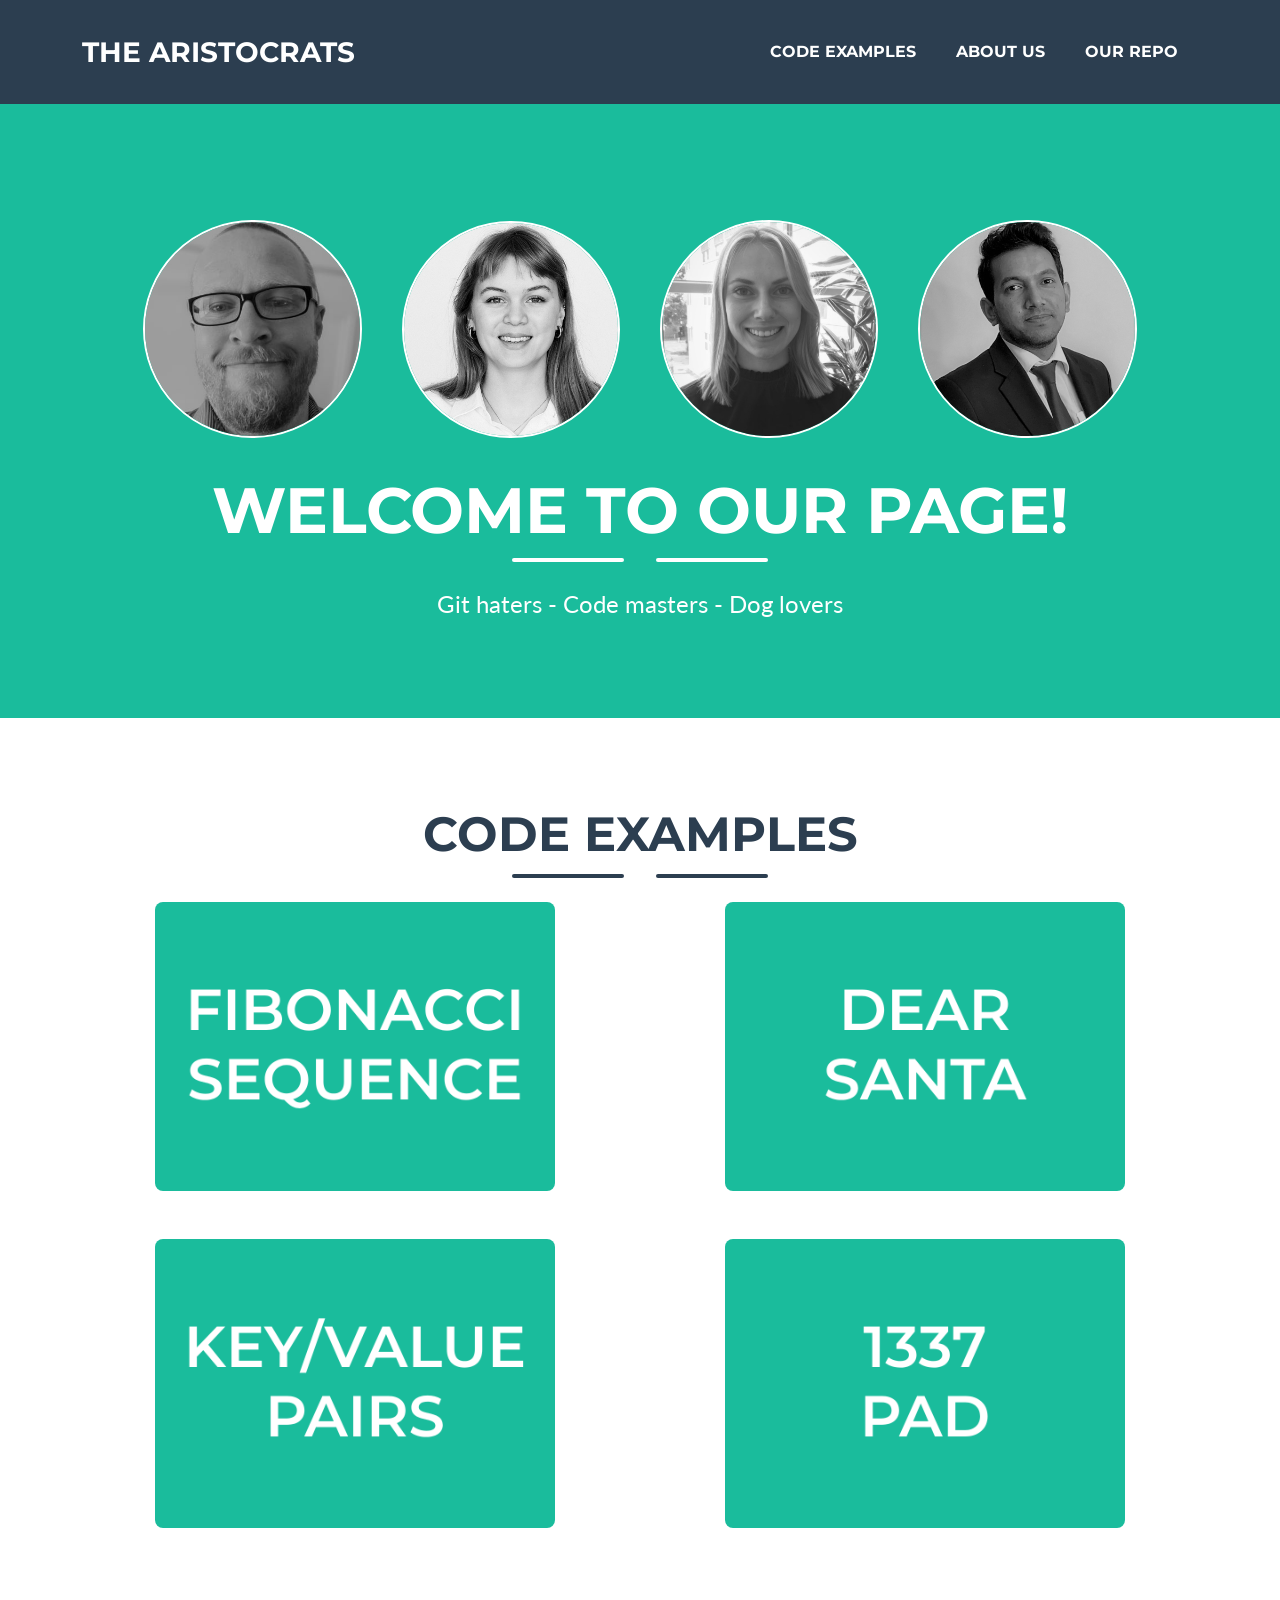
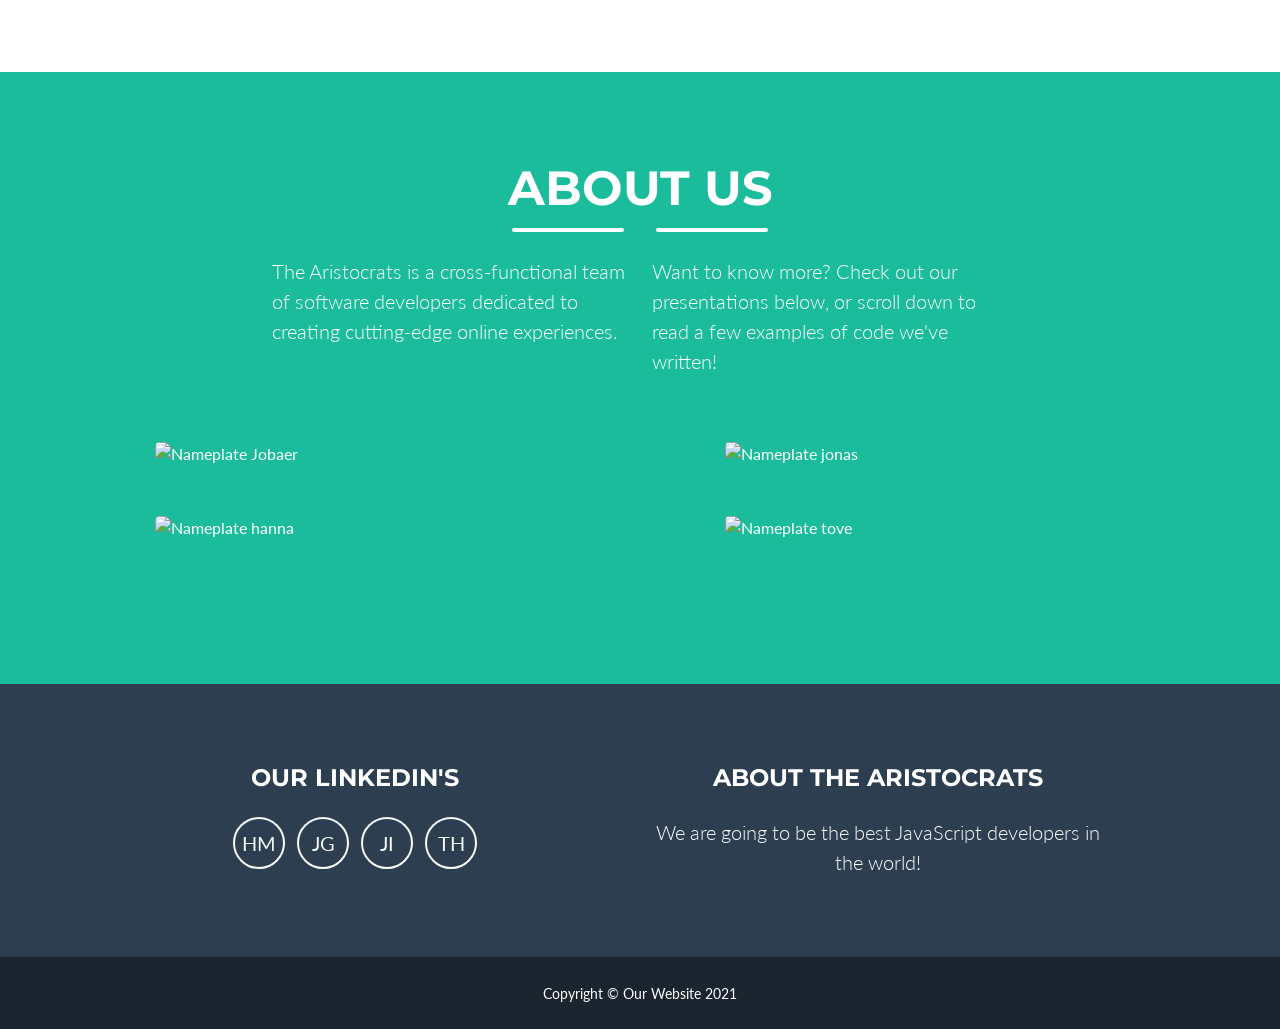
==== commit 70146499: "ändrat text under Welcome to our page" ====
--- a/index.html
+++ b/index.html
@@ -56,7 +56,7 @@
                     <div class="divider-custom-line"></div>
                 </div>
                 <!-- Masthead Subheading-->
-                <p class="masthead-subheading font-weight-light mb-0">Graphic Artists - Web Designers - Illustrators</p>
+                <p class="masthead-subheading font-weight-light mb-0">Git haters - Code masters - Dog lovers</p>
             </div>
         </header>
         <!-- Portfolio Section-->
@@ -127,7 +127,7 @@
                 <!-- About Section Content-->
                 <div class="row mb-5">
                     <div class="col-lg-4 ms-auto"><p class="lead">The Aristocrats is a cross-functional team of software developers dedicated to creating cutting-edge online experiences.</p></div>
-                    <div class="col-lg-4 me-auto"><p class="lead">Want to know more? Check out our presentations below, or scroll up to read a few examples of code we've written!</p></div>
+                    <div class="col-lg-4 me-auto"><p class="lead">Want to know more? Check out our presentations below, or scroll down to read a few examples of code we've written!</p></div>
                 </div>
                 <!-- About section grid items-->
             
@@ -196,7 +196,7 @@
         </footer>
         <!-- Copyright Section-->
         <div class="copyright py-4 text-center text-white">
-            <div class="container"><small>Copyright &copy; The Aristocrats 2021</small></div>
+            <div class="container"><small>Copyright &copy; Our Website 2021</small></div>
         </div>
         <!-- Portfolio Modals-->
         <!-- Portfolio Modal 1-->
@@ -217,9 +217,9 @@
                                         <div class="divider-custom-line"></div>
                                     </div>
                                     <!-- Portfolio Modal - Image-->
-                                    <img class="img-fluid rounded mb-5" src="assets/img/jobaerskod.png" alt="Jobaers exempel" />
+                                    <img class="img-fluid rounded mb-5" src="assets/img/jobaerskod.png" alt="" />
                                     <!-- Portfolio Modal - Text-->
-                                    <p class="mb-4">The Fibonacci sequence is the integer sequence where the first two terms are 0 and 1. After that, the next term is defined as the sum of the previous two terms.</p>
+                                    <p class="mb-4">Ev text?</p>
                                 
                                 </div>
                             </div>
@@ -246,9 +246,9 @@
                                         <div class="divider-custom-line"></div>
                                     </div>
                                     <!-- Portfolio Modal - Image-->
-                                    <img class="img-fluid rounded mb-5" src="assets/img/jonaskod.png" alt="Jonas exempel" />
+                                    <img class="img-fluid rounded mb-5" src="assets/img/jonaskod.png" alt="..." />
                                     <!-- Portfolio Modal - Text-->
-                                    <p class="mb-4"></p>
+                                    <p class="mb-4">Ev text?</p>
                                 
                                 </div>
                             </div>
@@ -275,9 +275,9 @@
                                         <div class="divider-custom-line"></div>
                                     </div>
                                     <!-- Portfolio Modal - Image-->
-                                    <img class="img-fluid rounded mb-5" src="assets/img/hannaskod.png" alt="Hannas kodexempel" />
+                                    <img class="img-fluid rounded mb-5" src="assets/img/hannaskod.png" alt="..." />
                                     <!-- Portfolio Modal - Text-->
-                                    <p class="mb-4">Denna kod loopar igenom ett objekt och plockar ut key-value pairs och lägger sedan in dem i en array. </p>
+                                    <p class="mb-4">Ev text?</p>
                                     
                                 </div>
                             </div>
@@ -306,7 +306,7 @@
                                     <!-- Portfolio Modal - Image-->
                                     <img class="img-fluid rounded mb-5" src="assets/img/toveskod.png" alt="..." />
                                     <!-- Portfolio Modal - Text-->
-                                    <p class="mb-4"></p>
+                                    <p class="mb-4">Ev text?</p>
                                     
                                 </div>
                             </div>
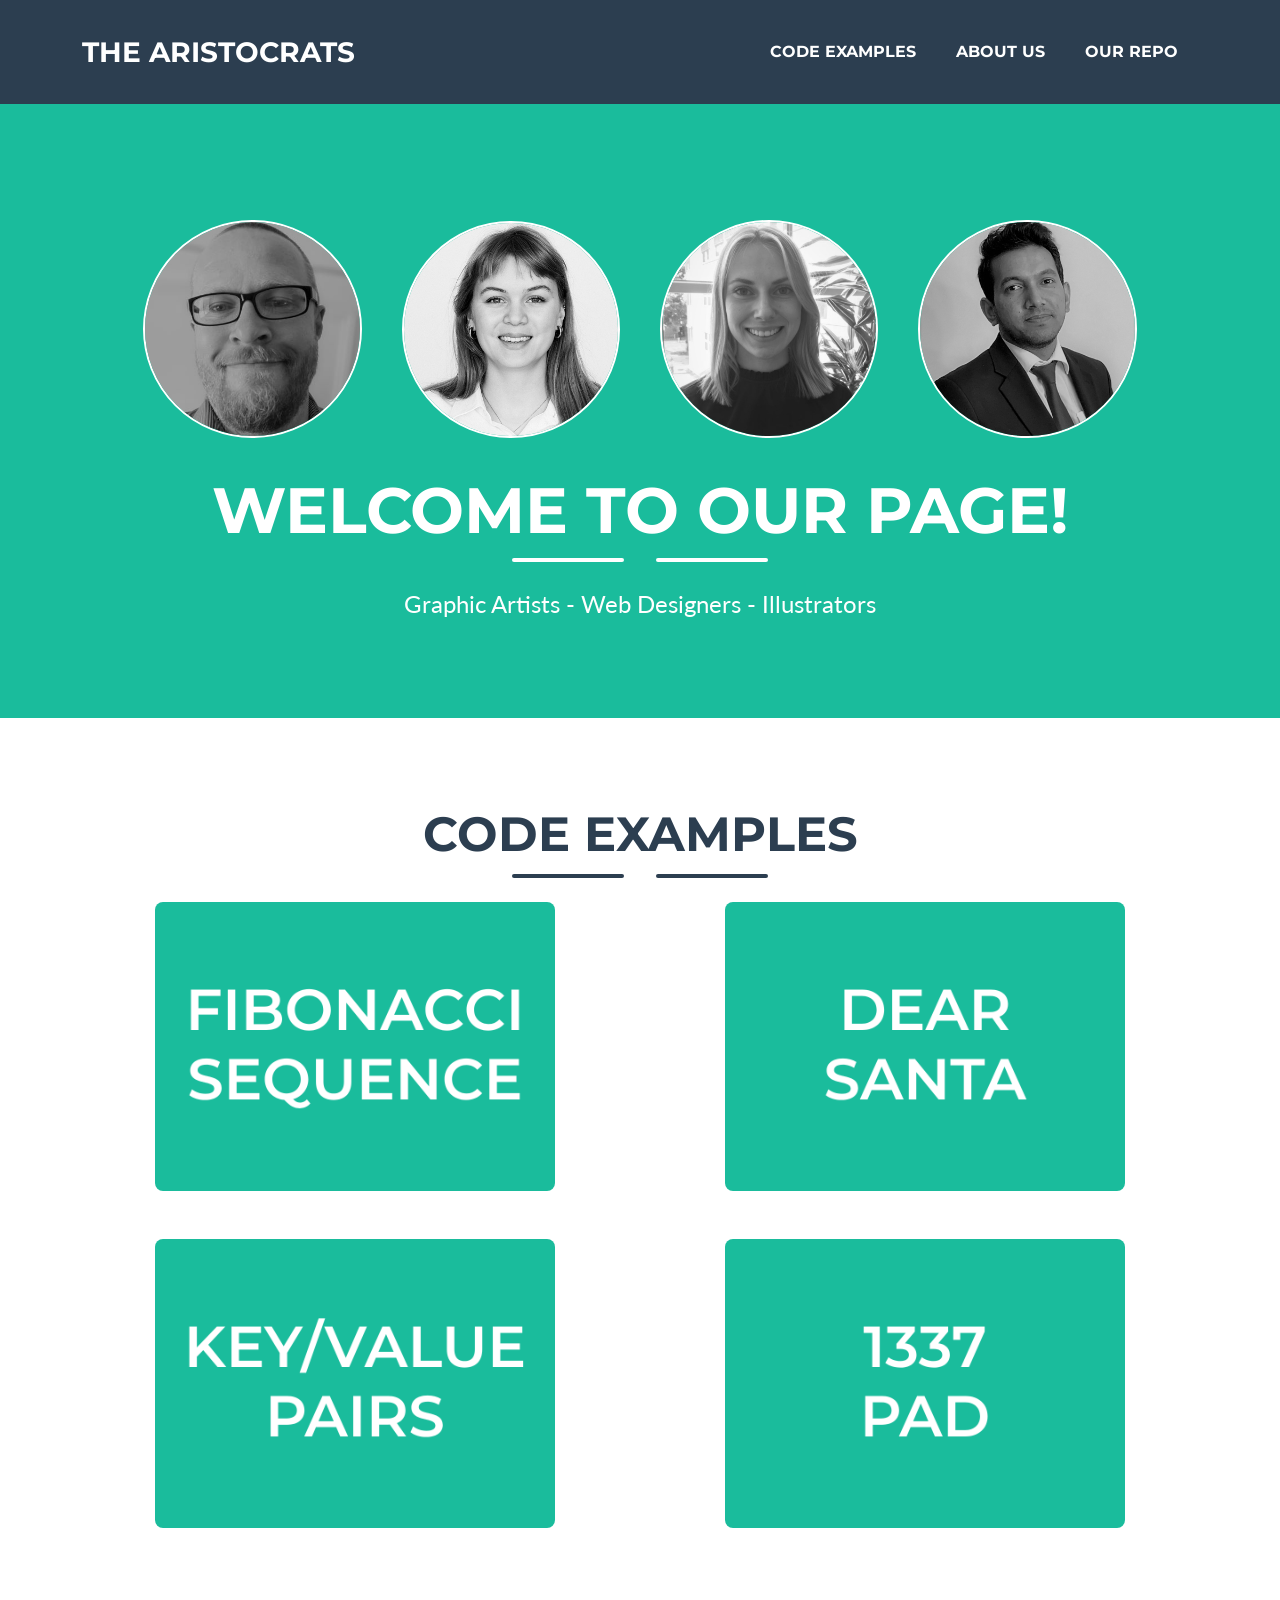
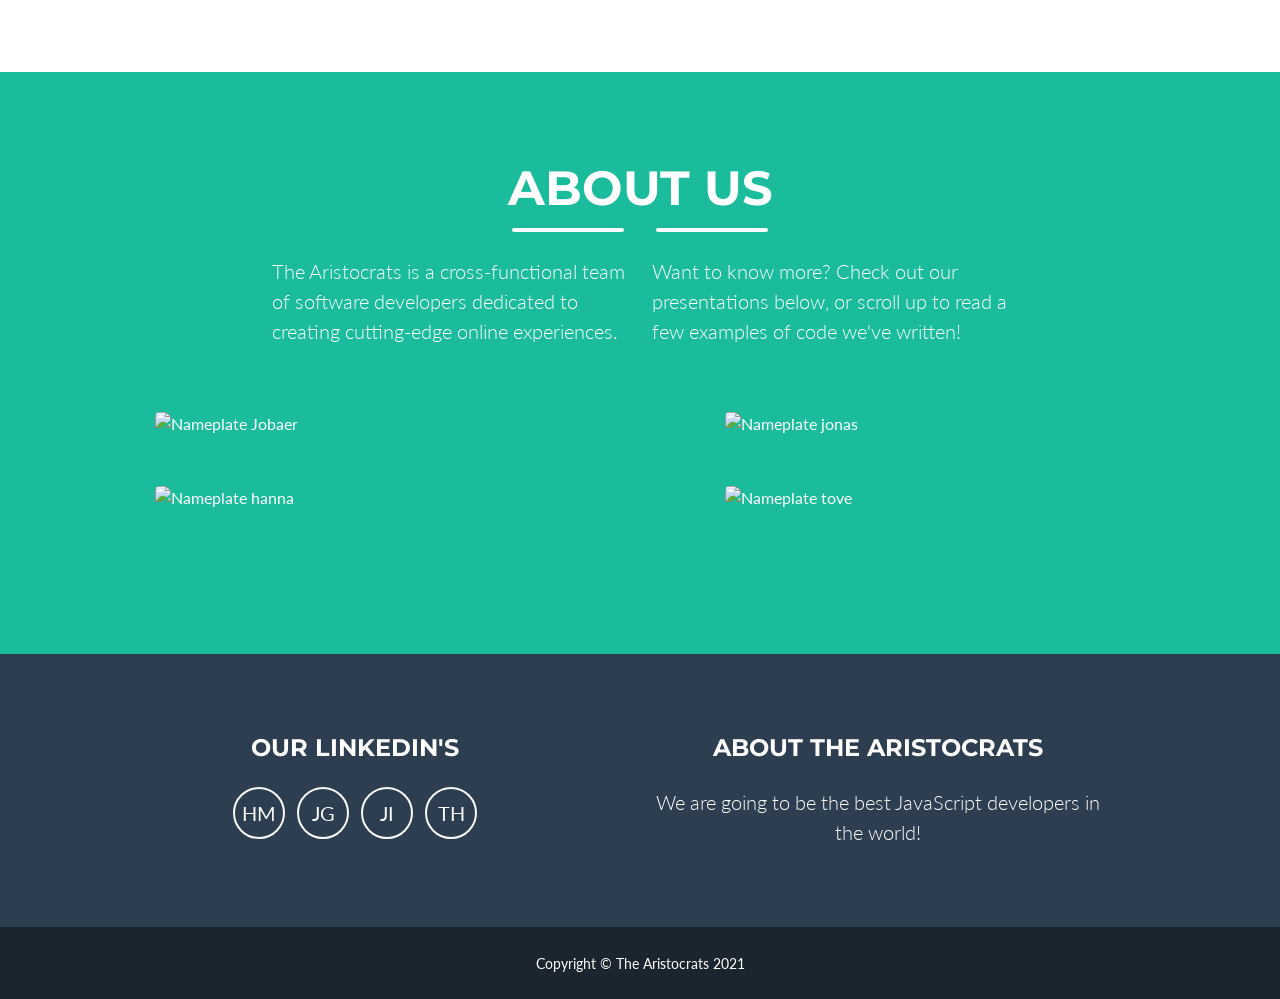
==== commit ded1c82e: "ok" ====
--- a/index.html
+++ b/index.html
@@ -30,7 +30,7 @@
                     <ul class="navbar-nav ms-auto">
                         <li class="nav-item mx-0 mx-lg-1"><a class="nav-link py-3 px-0 px-lg-3 rounded" href="#portfolio">Code examples</a></li>
                         <li class="nav-item mx-0 mx-lg-1"><a class="nav-link py-3 px-0 px-lg-3 rounded" href="#about">About us</a></li>
-                        <li class="nav-item mx-0 mx-lg-1"><a class="nav-link py-3 px-0 px-lg-3 rounded" href="https://github.com/Jobaerx/Mini-project">Our repo</a></li>
+                        <li class="nav-item mx-0 mx-lg-1"><a class="nav-link py-3 px-0 px-lg-3 rounded" href="https://github.com/Jobaerx/Mini-project" target="_blank">Our repo</a></li>
                     </ul>
                 </div>
             </div>
@@ -56,7 +56,7 @@
                     <div class="divider-custom-line"></div>
                 </div>
                 <!-- Masthead Subheading-->
-                <p class="masthead-subheading font-weight-light mb-0">Git haters - Code masters - Dog lovers</p>
+                <p class="masthead-subheading font-weight-light mb-0">Graphic Artists - Web Designers - Illustrators</p>
             </div>
         </header>
         <!-- Portfolio Section-->
@@ -127,7 +127,7 @@
                 <!-- About Section Content-->
                 <div class="row mb-5">
                     <div class="col-lg-4 ms-auto"><p class="lead">The Aristocrats is a cross-functional team of software developers dedicated to creating cutting-edge online experiences.</p></div>
-                    <div class="col-lg-4 me-auto"><p class="lead">Want to know more? Check out our presentations below, or scroll down to read a few examples of code we've written!</p></div>
+                    <div class="col-lg-4 me-auto"><p class="lead">Want to know more? Check out our presentations below, or scroll up to read a few examples of code we've written!</p></div>
                 </div>
                 <!-- About section grid items-->
             
@@ -196,7 +196,7 @@
         </footer>
         <!-- Copyright Section-->
         <div class="copyright py-4 text-center text-white">
-            <div class="container"><small>Copyright &copy; Our Website 2021</small></div>
+            <div class="container"><small>Copyright &copy; The Aristocrats 2021</small></div>
         </div>
         <!-- Portfolio Modals-->
         <!-- Portfolio Modal 1-->
@@ -217,9 +217,9 @@
                                         <div class="divider-custom-line"></div>
                                     </div>
                                     <!-- Portfolio Modal - Image-->
-                                    <img class="img-fluid rounded mb-5" src="assets/img/jobaerskod.png" alt="" />
+                                    <img class="img-fluid rounded mb-5" src="assets/img/jobaerskod.png" alt="Jobaers exempel" />
                                     <!-- Portfolio Modal - Text-->
-                                    <p class="mb-4">Ev text?</p>
+                                    <p class="mb-4">The Fibonacci sequence is the integer sequence where the first two terms are 0 and 1. After that, the next term is defined as the sum of the previous two terms.</p>
                                 
                                 </div>
                             </div>
@@ -246,9 +246,9 @@
                                         <div class="divider-custom-line"></div>
                                     </div>
                                     <!-- Portfolio Modal - Image-->
-                                    <img class="img-fluid rounded mb-5" src="assets/img/jonaskod.png" alt="..." />
+                                    <img class="img-fluid rounded mb-5" src="assets/img/jonaskod.png" alt="Jonas exempel" />
                                     <!-- Portfolio Modal - Text-->
-                                    <p class="mb-4">Ev text?</p>
+                                    <p class="mb-4"></p>
                                 
                                 </div>
                             </div>
@@ -275,9 +275,9 @@
                                         <div class="divider-custom-line"></div>
                                     </div>
                                     <!-- Portfolio Modal - Image-->
-                                    <img class="img-fluid rounded mb-5" src="assets/img/hannaskod.png" alt="..." />
+                                    <img class="img-fluid rounded mb-5" src="assets/img/hannaskod.png" alt="Hannas kodexempel" />
                                     <!-- Portfolio Modal - Text-->
-                                    <p class="mb-4">Ev text?</p>
+                                    <p class="mb-4">Denna kod loopar igenom ett objekt och plockar ut key-value pairs och lägger sedan in dem i en array. </p>
                                     
                                 </div>
                             </div>
@@ -306,7 +306,7 @@
                                     <!-- Portfolio Modal - Image-->
                                     <img class="img-fluid rounded mb-5" src="assets/img/toveskod.png" alt="..." />
                                     <!-- Portfolio Modal - Text-->
-                                    <p class="mb-4">Ev text?</p>
+                                    <p class="mb-4"></p>
                                     
                                 </div>
                             </div>
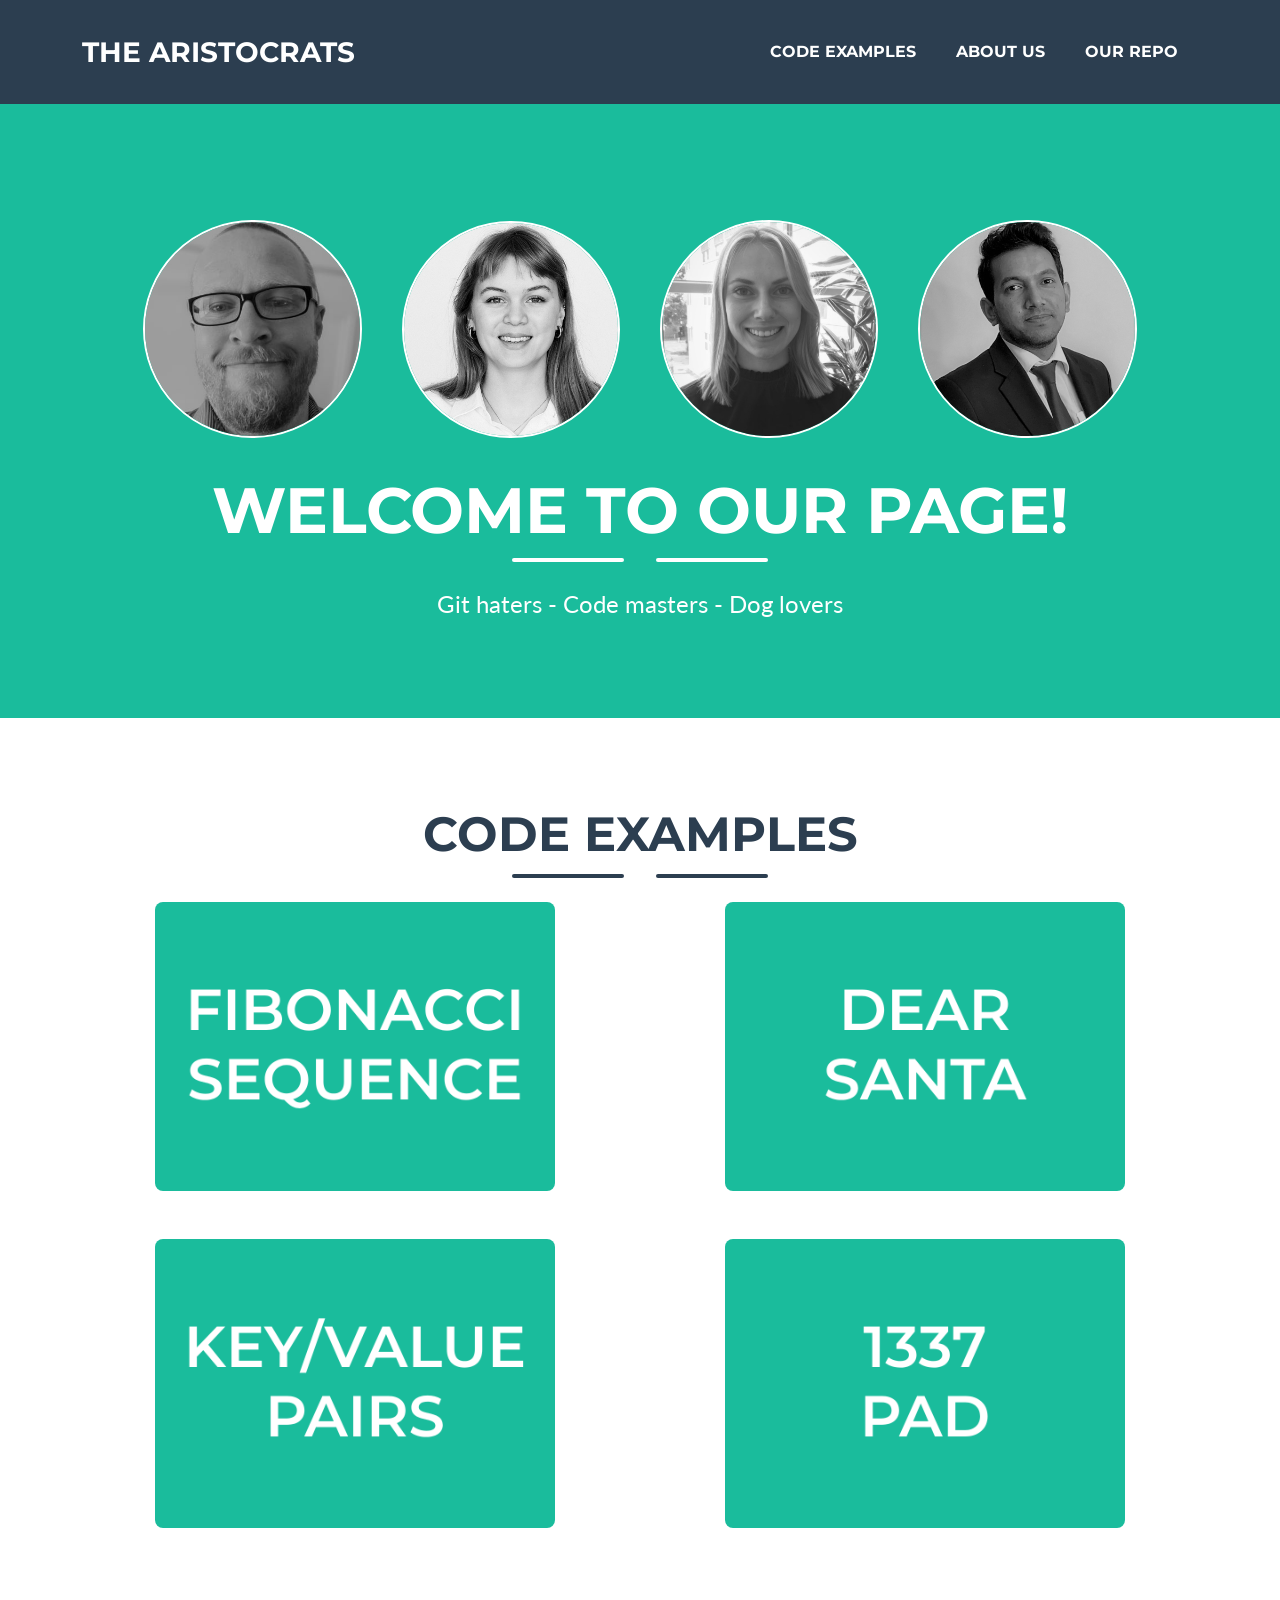
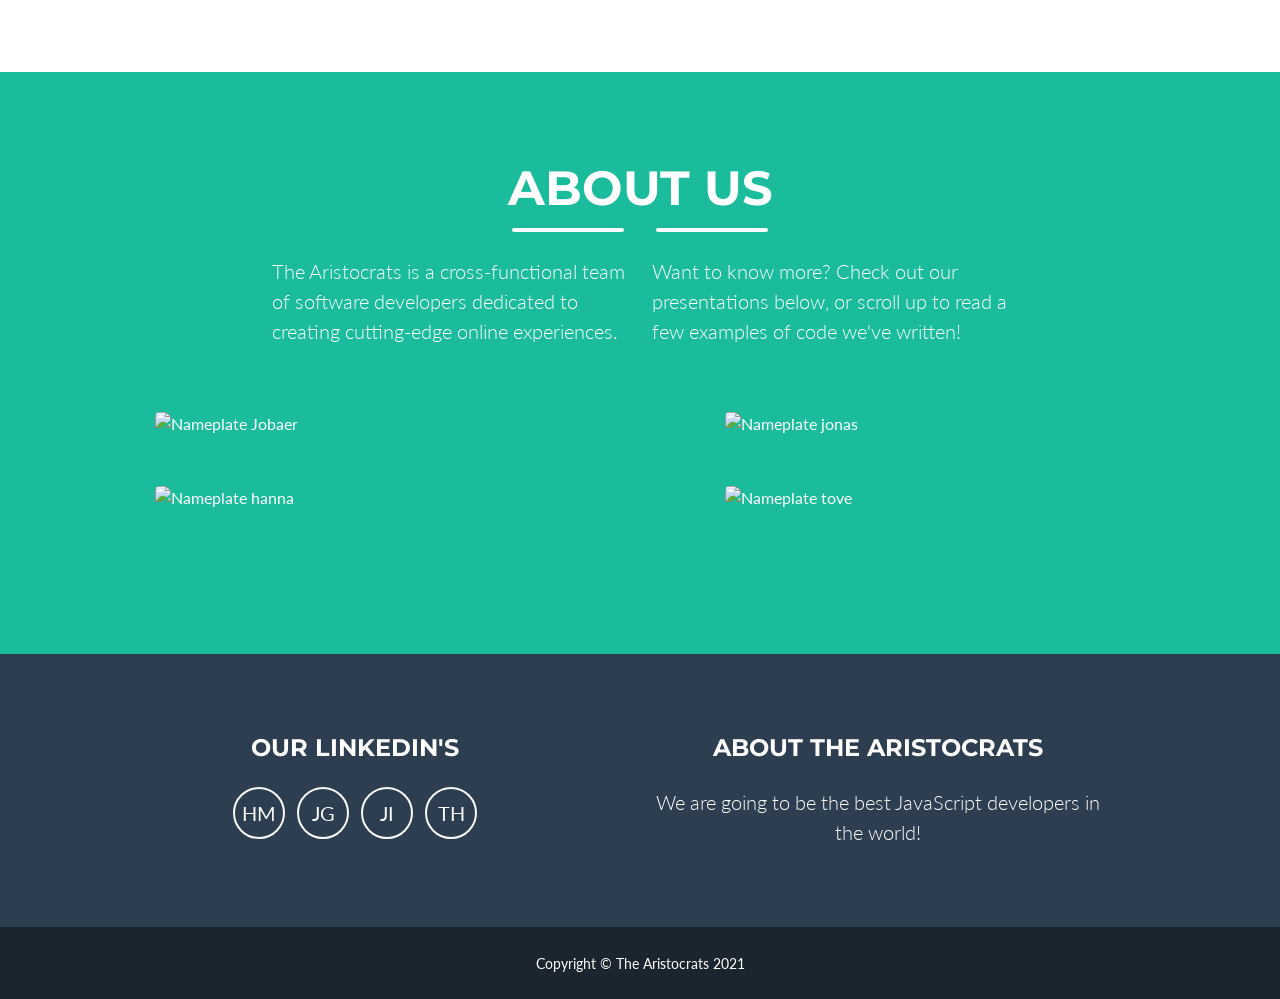
==== commit 5e795f24: "Merge branch 'main' into toves7" ====
--- a/index.html
+++ b/index.html
@@ -56,7 +56,7 @@
                     <div class="divider-custom-line"></div>
                 </div>
                 <!-- Masthead Subheading-->
-                <p class="masthead-subheading font-weight-light mb-0">Graphic Artists - Web Designers - Illustrators</p>
+                <p class="masthead-subheading font-weight-light mb-0">Git haters - Code masters - Dog lovers</p>
             </div>
         </header>
         <!-- Portfolio Section-->
